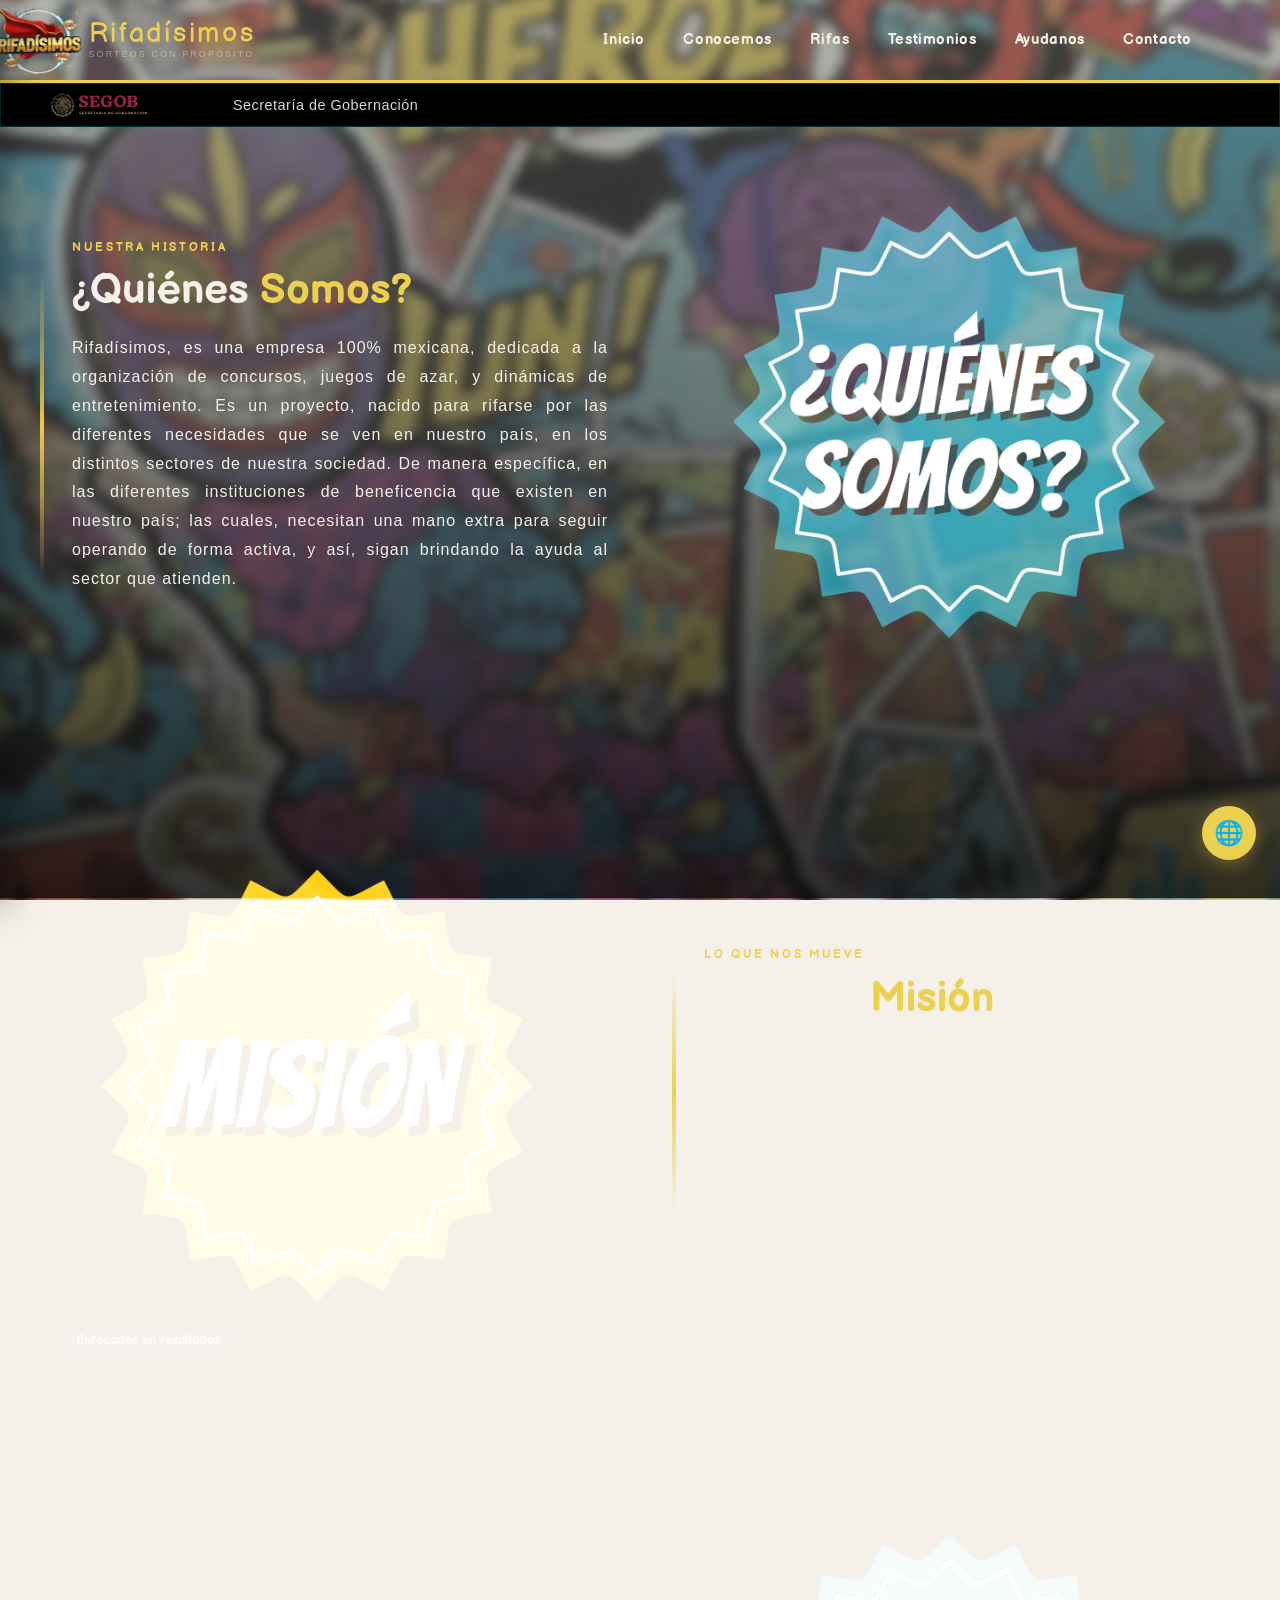
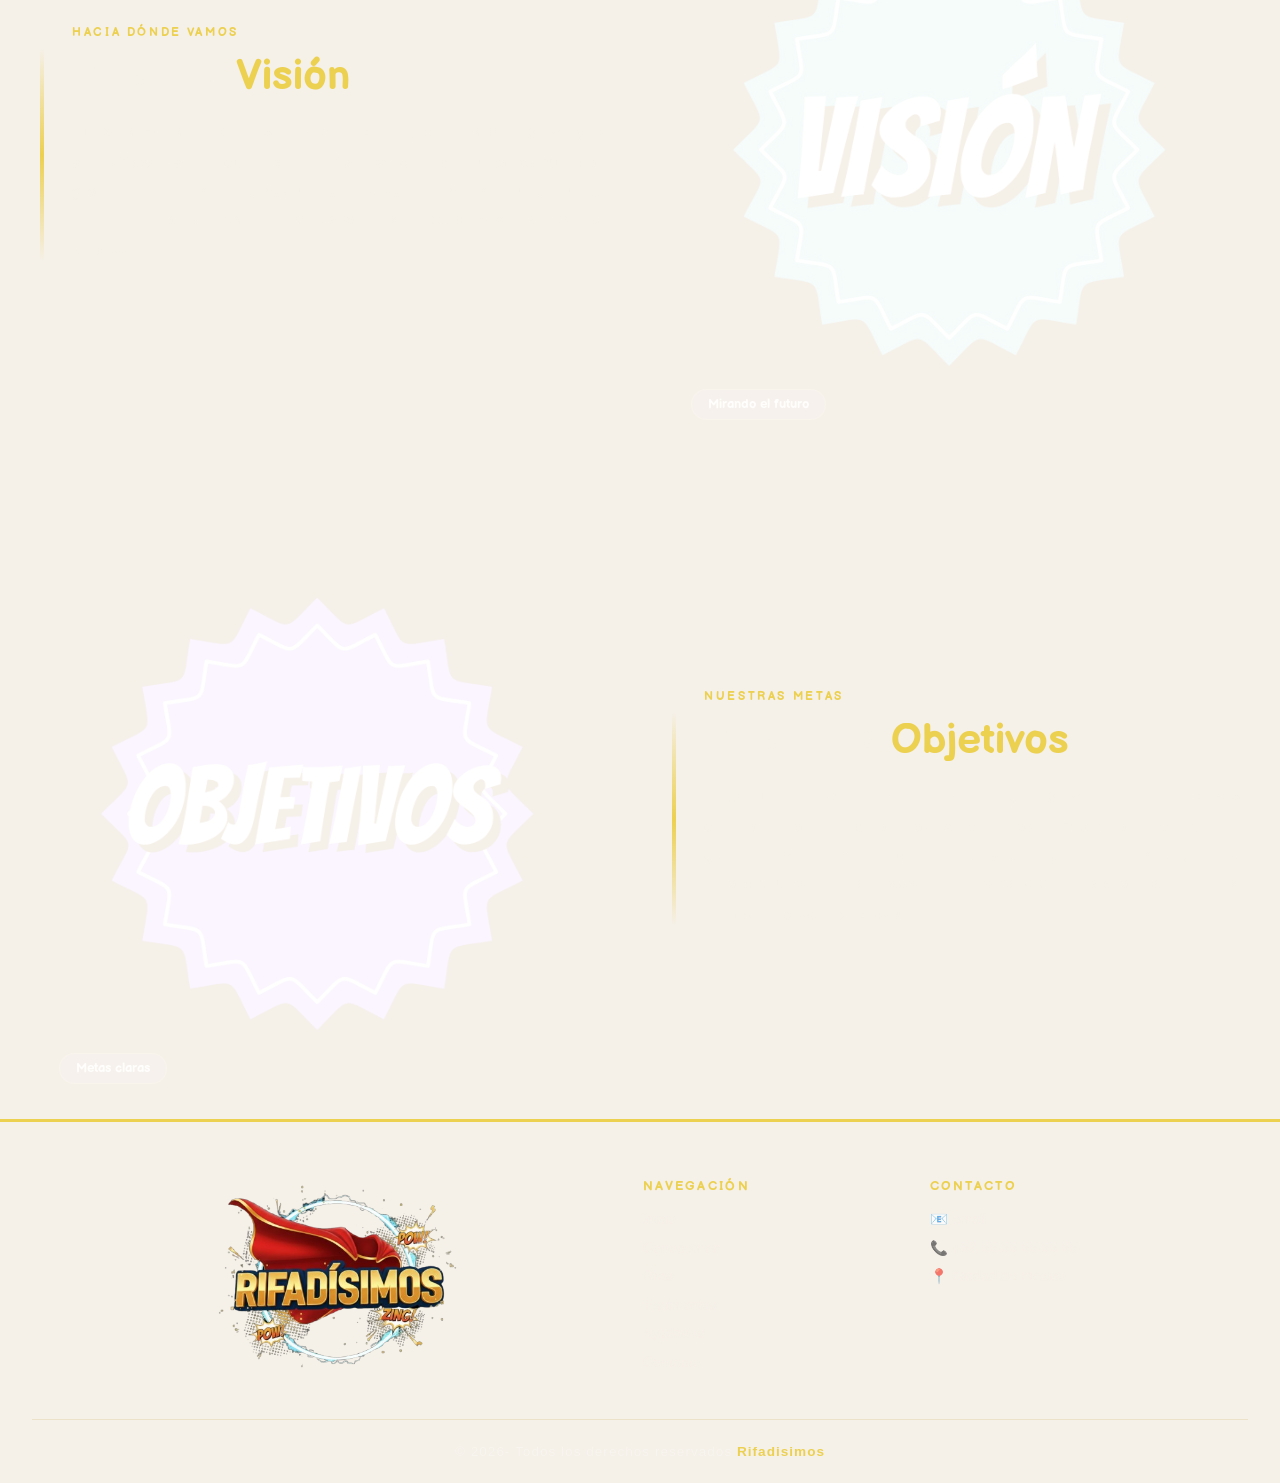
==== conocemos.html @ 5c697282 "Segimiento" ====
<!DOCTYPE html>
<html lang="es">

<head>
  <meta charset="UTF-8" />
  <meta name="viewport" content="width=device-width, initial-scale=1.0" />
  <title>Rifadisimos</title>
  <link rel="icon" type="image/png" href="assets/image/logo.png">
  <link href="https://fonts.googleapis.com/css2?family=Balsamiq+Sans:ital,wght@0,400;0,700;1,400&display=swap"
    rel="stylesheet" />
  <link rel="stylesheet" href="assets/styles.css">

</head>

<body>
  <header>
    <div class="header-inner">
      <button class="hamburger" id="hamburger" aria-label="Menú" aria-expanded="false">
        <span></span><span></span><span></span>
      </button>
      <a href="index.html" class="logo">
        <div class="logo-icon">
          <img src="assets/image/logo.png" alt="">
          <div class="logo-wordmark">Rifadísimos<span>Sorteos con propósito</span></div>
        </div>
      </a>
      <nav class="main-nav" aria-label="Navegación principal">
        <ul>
          <li><a href="index.html">Inicio</a></li>
          <li><a href="conocemos.html">Conocemos</a></li>
          <li><a href="#rifas">Rifas</a></li>
          <li><a href="#testimonios">Testimonios</a></li>
          <li><a href="instituciones.html">Ayudanos</a></li>
          <li><a href="contacto.html">Contacto</a></li>
        </ul>
      </nav>
    </div>
  </header>
  <div class="drawer-overlay" id="drawerOverlay"></div>
  <div class="drawer" id="drawer" role="dialog" aria-label="Menú de navegación">
    <div class="drawer-header">
      <div class="drawer-logo">
        <div class="logo-icon-lateral" style="width: 100px; height: 100px; margin-left: 40px;">
          <img src="assets/image/logo.png" alt="">
        </div>
      </div>
      <button class="drawer-close" id="drawerClose" aria-label="Cerrar menú">✕</button>
    </div>
    <nav>
      <ul>
        <li><a href="index.html" onclick="closeDrawer()"></span> Inicio</a></li>
        <li><a href="conocemos.html" onclick="closeDrawer()"></span> Conocemos</a></li>
        <li><a href="#rifas" onclick="closeDrawer()">Rifas</a></li>
        <li><a href="#testimonios" onclick="closeDrawer()"> Testimonios</a></li>
        <li><a href="instituciones.html" onclick="closeDrawer()">Ayudanos</a></li>
        <li><a href="contacto.html" onclick="closeDrawer()"> Contacto</a></li>
      </ul>
    </nav>
    <div class="drawer-footer">© 2026 Rifadisimos</div>
  </div>
  <div class="info-bar">
    <div class="info-bar-track">
      <div class="info-bar-content" id="infoContent">
        <img src="assets/image/SEGOB.jpg" style="height:28px; mix-blend-mode:screen;">
        <span class="info-item"> Secretaría de Gobernación<strong></strong></span>
        <img src="assets/image/SEGOB.jpg" style="height:28px; mix-blend-mode:screen;">
        <span class="info-item"> Secretaría de Gobernación<strong></strong></span>
        <img src="assets/image/SEGOB.jpg" style="height:28px; mix-blend-mode:screen;">
        <span class="info-item"> Secretaría de Gobernación<strong></strong></span>
      </div>
    </div>
  </div>

  <!-- Seccion Conocemos -->
  <section class="about" id="conocemos">
    <!-- Quienes somos -->
    <div class="about-block">
      <div class="about-text">
        <span class="overline">Nuestra Historia</span>
        <h2>¿Quiénes <em>Somos?</em></h2>
        <p>Rifadísimos, es una empresa 100% mexicana, dedicada a la organización de concursos, juegos de azar, y
          dinámicas de entretenimiento.
          Es un proyecto, nacido para rifarse por las diferentes necesidades que se ven en nuestro país, en los
          distintos sectores de nuestra sociedad. De manera específica, en las diferentes instituciones de beneficencia
          que existen en nuestro país; las cuales, necesitan una mano extra para seguir operando de forma activa, y así,
          sigan brindando la ayuda al sector que atienden.
        </p>
      </div>
      <div class="about-img">
        <img src="assets/image/somos.jpeg" alt="Quiénes somos">
      </div>
    </div>
    <!-- Mision -->
    <div class="about-block reverse">
      <div class="about-text">
        <span class="overline">Lo que nos mueve</span>
        <h2>Nuestra <em>Misión</em></h2>
        <p>Queremos darle una nueva oportunidad a artículos funcionales para que lleguen a tus manos, mientras, juntos,
          nos rifamos por crear un impacto real. Nos dedicamos a organizar sorteos transparentes donde la emoción de
          ganar se une al corazón de rifarse por México, destinando una parte de cada boleto a causas que nos mueven a
          todos.
        </p>
        <ul class="about-list">
        </ul>
      </div>
      <div class="about-img">
        <img src="assets/image/mision.jpeg" alt="Misión">
        <div class="about-img-badge"> Enfocados en resultados</div>
      </div>
    </div>
    <!-- Vision -->
    <div class="about-block">
      <div class="about-text">
        <span class="overline">Hacia dónde vamos</span>
        <h2>Nuestra <em>Visión</em></h2>
        <p> Nuestra meta es ser ese rincón rifado, donde la confianza y la solidaridad se encuentran. Soñamos con ser
          una comunidad grande donde cada rifa sea un festejo de honestidad y una prueba de que, cuando nos unimos para
          jugar, todos nos rifamos por México</p>
        <ul class="about-list">

        </ul>
      </div>
      <div class="about-img">
        <img src="assets/image/vision.jpeg" alt="Visión">
        <div class="about-img-badge">Mirando el futuro</div>
      </div>
    </div>
    <!-- Objetivos -->
    <div class="about-block reverse">
      <div class="about-text">
        <span class="overline">Nuestras metas</span>
        <h2>Nuestros <em>Objetivos</em></h2>
        <p> Crear un espacio rifado lleno de confianza, donde podamos compartir artículos a través de rifas
          emocionantes, con el compromiso de que cada sorteo sea totalmente rifado y claro dejando una huella rifada en
          nuestra comunidad a través de la donación a causas sociales.</p>
        <ul class="about-list">
        </ul>
      </div>
      <div class="about-img">
        <img src="assets/image/objetivos.jpeg" alt="Objetivos">
        <div class="about-img-badge"> Metas claras</div>
      </div>
    </div>
  </section>

  <!--Footer-->
  <footer id="contacto">
    <div class="footer-inner">
      <div class="footer-top">
        <a href="#inicio" class="logo">
          <div class="logo-icon-footer">
            <img src="assets/image/logo.png" alt="" class="logo-footer">
          </div>
        </a>

        <div class="footer-links">
          <h4>Navegación</h4>
          <ul>
            <li><a href="index.html">Inicio</a></li>
            <li><a href="conocemos.html">Conocemos</a></li>
            <li><a href="#rifas">Rifas</a></li>
            <li><a href="#testimonios">Testimonios</a></li>
            <li><a href="instituciones.html">Ayudanos</a></li>
            <li><a href="contacto.html">Contacto</a></li>
          </ul>
        </div>
        <div class="footer-links">
          <h4>Contacto</h4>
          <ul>
            <li><a href="#">📧 email</a></li>
            <li><a href="#">📞 +52 55 55 55 55 55 </a></li>
            <li><a href="#">📍 Ciudad de México</a></li>
          </ul>
        </div>
      </div>
      <div class="footer-bottom">
        <p> &copy; 2026- Todos los derechos reservados <strong>Rifadisimos</strong></p>
      </div>
    </div>
  </footer>

  <!-- Botón redes sociales -->
  <div class="social-fab-group">
    <div class="social-links" id="socialLinks">
      <a href="https://facebook.com/" target="_blank" class="sfab sfab-fb" title="Facebook">
        <img src="https://cdn.simpleicons.org/facebook/fff" width="22">
      </a>
      <a href="https://instagram.com/" target="_blank" class="sfab sfab-ig" title="Instagram">
        <img src="https://cdn.simpleicons.org/instagram/fff" width="22">
      </a>
      <a href="https://tiktok.com/" target="_blank" class="sfab sfab-tt" title="TikTok">
        <img src="https://cdn.simpleicons.org/tiktok/fff" width="22">
      </a>
    </div>
    <button class="sfab-main" id="socialToggle" aria-label="Redes sociales">
      🌐
    </button>
  </div>

  <script>
    const hamburger = document.getElementById('hamburger');
    const drawer = document.getElementById('drawer');
    const overlay = document.getElementById('drawerOverlay');
    const drawerClose = document.getElementById('drawerClose');

    function openDrawer() {
      drawer.classList.add('open');
      overlay.classList.add('open');
      hamburger.classList.add('open');
      hamburger.setAttribute('aria-expanded', true);
      document.body.style.overflow = 'hidden';
    }

    function closeDrawer() {
      drawer.classList.remove('open');
      overlay.classList.remove('open');
      hamburger.classList.remove('open');
      hamburger.setAttribute('aria-expanded', false);
      document.body.style.overflow = '';
    }

    hamburger.addEventListener('click', () => {
      drawer.classList.contains('open') ? closeDrawer() : openDrawer();
    });

    drawerClose.addEventListener('click', closeDrawer);
    overlay.addEventListener('click', closeDrawer);

    document.addEventListener('keydown', e => {
      if (e.key === 'Escape') closeDrawer();
    });


    const socialToggle = document.getElementById('socialToggle');
    const socialLinks = document.getElementById('socialLinks');

    socialToggle.addEventListener('click', () => {
      socialLinks.classList.toggle('open');
      socialToggle.classList.toggle('active');
    });

    document.addEventListener('click', (e) => {
      if (!e.target.closest('.social-fab-group')) {
        socialLinks.classList.remove('open');
        socialToggle.classList.remove('active');
      }
    });
    const database = [
      { id: 1, nombre: "Moto Clásica 750cc", premio: "Honda Shadow", contador: 160, boletos: 840, imagen: "https://images.unsplash.com/photo-1558981285-6f0c94958bb6?w=400&q=80" },
      { id: 2, nombre: "Auto del Año", premio: "Nissan Frontier", contador: 2347, boletos: 1653, imagen: "https://images.unsplash.com/photo-1542362567-b07e54358753?w=400&q=80" },
      { id: 3, nombre: "Rifa Navideña", premio: "Smart TV 75\"", contador: 512, boletos: 488, imagen: "https://images.unsplash.com/photo-1593359677879-a4bb92f829d1?w=400&q=80" },
      { id: 4, nombre: "Premio Especial", premio: "iPhone 16 Pro", contador: 89, boletos: 911, imagen: "https://tse3.mm.bing.net/th/id/OIP.vgTccssEVGDw8dmkQMJ_5QHaEK?rs=1&pid=ImgDetMain&o=7&rm=3" },
    ];

    let currentIndex = 0;

    function fetchFromDB(index) {
      return new Promise(resolve => {
        setTimeout(() => resolve(database[index % database.length]), 300 + Math.random() * 500);
      });
    }

    function animateDigits(newVal) {
      const val = String(newVal).padStart(4, '0').slice(-4);
      const digits = document.querySelectorAll('.digit');
      digits.forEach((d, i) => {
        if (d.textContent !== val[i]) {
          d.classList.add('flip');
          setTimeout(() => { d.textContent = val[i]; d.classList.remove('flip'); }, 150);
        }
      });
    }

    function slideImage(newSrc, newContador) {
      const img = document.getElementById('articleImg');
      const counter = document.querySelector('.counter-wrap');

      const hasImage = img.src && !img.src.endsWith('index.html') && !img.src.endsWith('/');

      if (hasImage) {
        img.classList.remove('slide-in');
        img.classList.add('slide-out');
        counter.classList.remove('slide-in');
        counter.classList.add('slide-out');

        setTimeout(() => {
          img.src = newSrc;
          animateDigits(newContador);

          img.classList.remove('slide-out');
          img.classList.add('slide-in');
          counter.classList.remove('slide-out');
          counter.classList.add('slide-in');
        }, 280);
      } else {
        img.src = newSrc;
        animateDigits(newContador);
        img.classList.add('slide-in');
        counter.classList.add('slide-in');
      }
    }

    async function loadData(index) {
      try {
        const row = await fetchFromDB(index);
        slideImage(row.imagen, row.contador);
      } catch (e) {
        console.error('Error al obtener datos', e);
      }
    }

    loadData(currentIndex);

    document.querySelector('.btn-secondary').addEventListener('click', () => {
      currentIndex = (currentIndex + 1) % database.length;
      loadData(currentIndex);
    });

    setInterval(() => {
      loadData(currentIndex);
    }, 10000);
    const content = document.getElementById('infoContent');
    content.innerHTML += content.innerHTML;
  </script>
</body>

</html>
---- assets/styles.css ----
*,
  *::before,
  *::after {
      box-sizing: border-box;
      margin: 0;
      padding: 0;
  }

  :root {
      --gold: #ecd050;
      --dark: #1a1a2e;
      --dark2: #16213e;
      --accent: #e94560;
      --white: #f5f0e8;
      --text: #2d2d2d;
      --yellow: #FFD700;
      --red: #E8192C;
      --cyan: #00D4E8;
      --green: #25D366;
      --fb-blue: #1877F2;
      --yt-red: #FF0000;
      --tiktok: #010101;
      --img: url('../assets/image/fondo.jpg');

  }

  html {
      scroll-behavior: smooth;
      height: 100%;
      margin: 0;
  }

  body {
      font-family: 'Balsamiq Sans', cursive;
      background: var(--white);
      color: var(--text);
      overflow-x: hidden;
      height: 100%;
      margin: 0;
      display: block;
  }

  ::-webkit-scrollbar {
      width: 6px;
  }

  ::-webkit-scrollbar-track {
      background: var(--dark);
  }

  ::-webkit-scrollbar-thumb {
      background: var(--gold);
      border-radius: 3px;
  }

  section[id],
  div[id] {
      scroll-margin-top: 83px;
  }

  /* Header */
  header {
      position: sticky;
      top: 0;
      z-index: 1000;
      background-blend-mode: multiply;
      border-bottom: 3px solid var(--gold);
  }

  header::before {
      content: '';
      position: absolute;
      inset: 0;
      background-image: var(--img);
      background-size: cover;
      background-attachment: fixed;
      background-position: center top;
      z-index: 0;
  }

  header::after {
      content: '';
      inset: 0;
      background: linear-gradient(to bottom,
              rgba(15, 14, 13, 0.2) 0%,
              rgba(15, 14, 13, 0.1) 50%,
              rgba(15, 14, 13, 0.0) 100%);
      z-index: 1;
  }

  .header-inner {
      position: relative;
      display: flex;
      align-items: center;
      justify-content: space-between;
      max-width: 1200px;
      margin: 0 auto;
      padding: 0 2rem;
      height: 80px;
  }

  /* Nav left */
  nav.main-nav ul {
      list-style: none;
      display: flex;
      gap: 0.4rem;
  }

  nav.main-nav a {
      color: var(--white);
      text-decoration: none;
      font-size: 0.95rem;
      font-weight: 700;
      padding: 0.45rem 1rem;
      border-radius: 4px;
      letter-spacing: 0.04em;
      transition: background 0.25s, color 0.25s;
      position: relative;
  }

  nav.main-nav a::after {
      content: '';
      position: absolute;
      bottom: 0;
      left: 50%;
      right: 50%;
      height: 2px;
      background: var(--gold);
      transition: left 0.25s, right 0.25s;
  }

  nav.main-nav a:hover {
      color: var(--gold);
  }

  nav.main-nav a:hover::after {
      left: 10%;
      right: 10%;
  }

  .logo-icon {
      width: 100px;
      height: 85px;
      border-radius: 50%;
      display: flex;
      align-items: center;
      justify-content: center;
  }

  .logo-icon img {
      width: 100%;
      height: 100%;
      object-fit: contain;

  }

  .logo-icon-lateral img {
      width: 100%;
      height: 100%;
      object-fit: contain;

  }

  .logo-text {
      color: var(--white);
      font-size: 1.25rem;
      font-weight: 700;
      line-height: 1.1;
  }

  .logo-text span {
      display: block;
      font-size: 0.7rem;
      color: var(--gold);
      letter-spacing: 0.15em;
      font-weight: 400;
  }

  .logo-wordmark {
      font-family: 'Balsamiq Sans', cursive;
      font-size: 1.7rem;
      letter-spacing: .1em;
      color: var(--gold);
      line-height: 1;
  }

  .logo-wordmark span {
      display: block;
      font-family: 'DM Sans', sans-serif;
      font-size: .55rem;
      letter-spacing: .25em;
      color: rgba(245, 240, 232, .45);
      font-weight: 500;
      text-transform: uppercase;
      margin-top: 2px;
  }

  .header-inner a {
      text-decoration: none;
  }

  .hamburger {
      display: none;
      flex-direction: column;
      gap: 5px;
      cursor: pointer;
      padding: 6px;
      border: none;
      background: transparent;
  }

  .hamburger span {
      display: block;
      width: 26px;
      height: 2.5px;
      background: var(--white);
      border-radius: 2px;
      transition: transform 0.3s, opacity 0.3s;
  }

  .hamburger.open span:nth-child(1) {
      transform: translateY(7.5px) rotate(45deg);
  }

  .hamburger.open span:nth-child(2) {
      opacity: 0;
  }

  .hamburger.open span:nth-child(3) {
      transform: translateY(-7.5px) rotate(-45deg);
  }

  /* Menu Lateral */
  .drawer-overlay {
      position: fixed;
      inset: 0;
      background: rgba(0, 0, 0, 0.55);
      z-index: 1100;
      opacity: 0;
      pointer-events: none;
      transition: opacity 0.35s ease;
      backdrop-filter: blur(2px);
  }

  .drawer-overlay.open {
      opacity: 1;
      pointer-events: auto;
  }

  .drawer {
      position: fixed;
      top: 0;
      left: 0;
      width: 290px;
      height: 100%;
      background: var(--dark);
      z-index: 1200;
      transform: translateX(-100%);
      transition: transform 0.38s cubic-bezier(0.4, 0, 0.2, 1);
      display: flex;
      flex-direction: column;
      border-right: 3px solid var(--gold);
      box-shadow: 6px 0 40px rgba(0, 0, 0, 0.4);
  }

  .drawer.open {
      transform: translateX(0);
  }

  .drawer-header {
      display: flex;
      align-items: center;
      justify-content: space-between;
      padding: 1.4rem 1.5rem;
      border-bottom: 1px solid rgba(207, 175, 86, 0.2);
      background: rgba(255, 255, 255, 0.03);
  }

  .drawer-logo {
      display: flex;
      align-items: center;
      gap: 0.6rem;
  }

  .drawer-logo .logo-icon {
      width: 36px;
      height: 36px;
      font-size: 1.1rem;
  }

  .drawer-logo .logo-text {
      font-size: 1rem;
  }

  .drawer-close {
      background: transparent;
      border: none;
      color: rgba(245, 240, 232, 0.6);
      font-size: 1.6rem;
      cursor: pointer;
      line-height: 1;
      padding: 0.2rem 0.4rem;
      border-radius: 4px;
      transition: color 0.2s, background 0.2s;
  }

  .drawer-close:hover {
      color: var(--gold);
      background: rgba(201, 168, 76, 0.1);
  }

  .drawer nav {
      flex: 1;
      padding: 1.5rem 0;
      overflow-y: auto;
  }

  .drawer nav ul {
      list-style: none;
  }

  .drawer nav li {
      position: relative;
  }

  .drawer nav a {
      display: flex;
      align-items: center;
      gap: 0.9rem;
      color: rgba(245, 240, 232, 0.8);
      text-decoration: none;
      font-size: 1.05rem;
      font-weight: 700;
      padding: 0.9rem 1.8rem;
      transition: color 0.2s, background 0.2s, padding-left 0.25s;
      border-left: 3px solid transparent;
  }

  .drawer nav a .nav-icon {
      font-size: 1.1rem;
      width: 24px;
      text-align: center;
      flex-shrink: 0;
  }

  .drawer nav a:hover {
      color: var(--gold);
      background: rgba(201, 168, 76, 0.07);
      padding-left: 2.2rem;
      border-left-color: var(--gold);
  }

  .drawer-footer {
      padding: 1.2rem 1.8rem;
      border-top: 1px solid rgba(201, 168, 76, 0.2);
      color: rgba(245, 240, 232, 0.35);
      font-size: 0.75rem;
      text-align: center;
  }


  /* Seccion Conocemos */
  .about {
      background-image: var(--img);
      padding: 1rem 1rem;
      background-size: cover;
      background-attachment: fixed;
      background-position: center top;
  }

  .about-text {
      padding-left: 2rem;
      position: relative;
  }

  .about-text::before {
      content: '';
      position: absolute;
      left: 0;
      top: 10%;
      height: 80%;
      width: 4px;
      background: linear-gradient(to bottom, transparent, var(--gold), transparent);
      border-radius: 2px;
  }

  .about-block {
      max-width: 1200px;
      margin: 0 auto 6rem auto;
      display: grid;
      grid-template-columns: 1fr 1fr;
      gap: 4rem;
      align-items: center;
  }

  .about-block:last-child {
      margin-bottom: 0;
  }

  .about-block.reverse .about-text {
      order: 2;
  }

  .about-block.reverse .about-img {
      order: 1;
  }

  .about-text .overline {
      display: inline-block;
      font-size: 0.75rem;
      font-weight: 700;
      letter-spacing: 0.22em;
      text-transform: uppercase;
      color: var(--gold);
      margin-bottom: 0.8rem;
  }

  .about-text h2 {
      font-size: clamp(1.8rem, 3.5vw, 2.6rem);
      color: var(--white);
      line-height: 1.15;
      margin-bottom: 1.2rem;
  }

  .about-text h2 em {
      font-style: normal;
      color: var(--gold);
  }

  .about-text p {
      font-size: 1rem;
      color: var(--white);
      line-height: 1.8;
      margin-bottom: 1.5rem;
      text-align: justify;
  }

  .about-list {
      list-style: none;
      display: flex;
      flex-direction: column;
      gap: 0.6rem;
  }

  .about-list li {
      font-size: 0.95rem;
      color: var(--dark);
      font-weight: 700;
      padding: 0.5rem 0;
      border-bottom: 1px solid rgba(201, 168, 76, 0.15);
  }

  .about-stat-row {
      display: flex;
      gap: 2rem;
      margin-top: 0.5rem;
  }

  .about-stat span {
      display: block;
      font-size: 2rem;
      font-weight: 700;
      color: var(--gold);
      line-height: 1;
  }

  .about-stat small {
      font-size: 0.8rem;
      color: #888;
      letter-spacing: 0.1em;
      text-transform: uppercase;
  }

  .about-img {
      position: relative;
      background: transparent;
      border-radius: 0;
      overflow: visible;
      object-fit: contain;
      mix-blend-mode: screen;
  }

  .about-img img {
      width: 100%;
      height: auto;
      object-fit: contain;
      display: block;
      transition: transform 0.5s ease;
      mix-blend-mode: multiply;
  }

  .about-img:hover img {
      transform: scale(1.04);
  }

  /* Badge sobre la imagen */
  .about-img-badge {
      position: absolute;
      bottom: 1.2rem;
      left: 1.2rem;
      background: rgba(26, 26, 46, 0.88);
      color: var(--white);
      font-size: 0.82rem;
      font-weight: 700;
      padding: 0.4rem 1rem;
      border-radius: 20px;
      border: 1px solid rgba(201, 168, 76, 0.4);
      backdrop-filter: blur(6px);
      z-index: 2;
  }

  /* Termina Seccion Conocemos */

  /* Seccion Contacnos */
  .contact-hero {
      background: var(--dark) url('https://images.unsplash.com/photo-1557683304-673a23048d34?w=1400&q=80') center/cover no-repeat;
      background-blend-mode: multiply;
      position: relative;
      padding: 5rem 2rem 4rem;
      text-align: center;
      overflow: hidden;
  }

  .contact-hero::before {
      content: '';
      position: absolute;
      inset: 0;
      background: linear-gradient(135deg, rgba(26, 26, 46, 0.92) 0%, rgba(26, 26, 46, 0.7) 100%);
  }

  .contact-hero::after {
      content: '';
      position: absolute;
      bottom: 0;
      left: 0;
      right: 0;
      height: 4px;
      background: linear-gradient(90deg, transparent, var(--gold), transparent);
  }

  .contact-hero-inner {
      position: relative;
      max-width: 700px;
      margin: 0 auto;
  }

  .contact-hero .overline {
      display: inline-block;
      font-size: 0.75rem;
      font-weight: 700;
      letter-spacing: 0.22em;
      text-transform: uppercase;
      color: var(--gold);
      margin-bottom: 1rem;
  }

  .contact-hero h1 {
      font-size: clamp(2rem, 5vw, 3.5rem);
      color: var(--white);
      line-height: 1.1;
      margin-bottom: 1rem;
  }

  .contact-hero h1 em {
      font-style: normal;
      color: var(--gold);
  }

  .contact-hero p {
      color: rgba(245, 240, 232, 0.75);
      font-size: 1.05rem;
      line-height: 1.75;
  }

  .contact-section {
      padding: 5rem 2rem;
      background: var(--white);
  }

  .contact-grid {
      max-width: 1100px;
      margin: 0 auto;
      display: grid;
      grid-template-columns: 1fr 1fr;
      gap: 4rem;
      align-items: start;
  }

  .contact-cards {
      display: flex;
      flex-direction: column;
      gap: 1.5rem;
  }

  .contact-card {
      background: var(--dark);
      border-radius: 14px;
      padding: 1.8rem 2rem;
      display: flex;
      align-items: center;
      gap: 1.4rem;
      border: 1px solid rgba(201, 168, 76, 0.2);
      box-shadow: 0 4px 24px rgba(26, 26, 46, 0.12);
      transition: transform 0.25s, box-shadow 0.25s, border-color 0.25s;
      text-decoration: none;
      position: relative;
      overflow: hidden;
  }

  .contact-card::before {
      content: '';
      position: absolute;
      top: 0;
      left: 0;
      width: 4px;
      height: 100%;
      background: var(--gold);
  }

  .contact-card:hover {
      transform: translateY(-4px);
      box-shadow: 0 12px 40px rgba(26, 26, 46, 0.2);
      border-color: rgba(201, 168, 76, 0.5);
  }

  .contact-card-icon {
      width: 52px;
      height: 52px;
      border-radius: 50%;
      display: flex;
      align-items: center;
      justify-content: center;
      font-size: 1.5rem;
      flex-shrink: 0;
      background: rgba(201, 168, 76, 0.15);
      border: 2px solid rgba(201, 168, 76, 0.3);
  }

  .contact-card-info {
      flex: 1;
  }

  .contact-card-label {
      display: block;
      font-size: 0.7rem;
      font-weight: 700;
      letter-spacing: 0.18em;
      text-transform: uppercase;
      color: var(--gold);
      margin-bottom: 0.3rem;
  }

  .contact-card-value {
      display: block;
      font-size: 1rem;
      font-weight: 700;
      color: var(--white);
  }

  .contact-card-sub {
      display: block;
      font-size: 0.8rem;
      color: rgba(245, 240, 232, 0.5);
      margin-top: 0.15rem;
  }

  .contact-card-arrow {
      color: rgba(201, 168, 76, 0.5);
      font-size: 1.2rem;
      transition: transform 0.2s, color 0.2s;
  }

  .contact-card:hover .contact-card-arrow {
      transform: translateX(4px);
      color: var(--gold);
  }

  .social-section {
      margin-top: 2.5rem;
  }

  .social-title {
      font-size: 0.75rem;
      font-weight: 700;
      letter-spacing: 0.2em;
      text-transform: uppercase;
      color: var(--gold);
      margin-bottom: 1.2rem;
      display: flex;
      align-items: center;
      gap: 0.8rem;
  }

  .social-title::after {
      content: '';
      flex: 1;
      height: 1px;
      background: rgba(201, 168, 76, 0.2);
  }

  .social-grid {
      display: grid;
      grid-template-columns: repeat(2, 1fr);
      gap: 1rem;
  }

  .social-card {
      display: flex;
      align-items: center;
      gap: 1rem;
      padding: 1rem 1.2rem;
      border-radius: 12px;
      text-decoration: none;
      border: 1px solid rgba(255, 255, 255, 0.08);
      transition: transform 0.2s, box-shadow 0.2s;
      position: relative;
      overflow: hidden;
  }

  .social-card::before {
      content: '';
      position: absolute;
      inset: 0;
      opacity: 0.12;
      transition: opacity 0.2s;
  }

  .social-card:hover {
      transform: translateY(-3px);
  }

  .social-card:hover::before {
      opacity: 0.2;
  }

  .social-card.fb {
      background: #1877F2;
  }

  .social-card.ig {
      background: linear-gradient(135deg, #f09433 0%, #e6683c 25%, #dc2743 50%, #cc2366 75%, #bc1888 100%);
  }

  .social-card.tt {
      background: #010101;
      border-color: rgba(255, 255, 255, 0.15);
  }

  .social-card.yt {
      background: #FF0000;
  }

  .social-card.tw {
      background: #000;
      border-color: rgba(255, 255, 255, 0.15);
  }

  .social-card.wa {
      background: #25D366;
  }

  .social-icon {
      width: 38px;
      height: 38px;
      border-radius: 10px;
      background: rgba(255, 255, 255, 0.15);
      display: flex;
      align-items: center;
      justify-content: center;
      font-size: 1.3rem;
      flex-shrink: 0;
  }

  .social-info {
      flex: 1;
  }

  .social-name {
      display: block;
      color: #fff;
      font-size: 0.9rem;
      font-weight: 700;
      line-height: 1.2;
  }

  .social-handle {
      display: block;
      color: rgba(255, 255, 255, 0.7);
      font-size: 0.75rem;
  }

  .info-bar {
      width: 100%;
      height: 44px;
      background: linear-gradient(90deg, #000000 0%, #000000 100%);
      border: 1px solid rgba(0, 229, 255, 0.2);
      display: flex;
      align-items: center;
      overflow: hidden;
      position: relative;
      box-shadow: 0 0 20px rgba(0, 229, 255, 0.08);
  }

  .info-bar-track {
      flex: 1;
      overflow: hidden;
      height: 100%;
      display: flex;
      align-items: center;
      mask-image: linear-gradient(90deg, transparent 0%, black 3%, black 97%, transparent 100%);
      -webkit-mask-image: linear-gradient(90deg, transparent 0%, black 3%, black 97%, transparent 100%);
  }

  .info-bar-track img {
      width: 200px;
      height: 10px;
      object-fit: contain;

  }

  .info-bar-content {
      display: flex;
      align-items: center;
      gap: 0;
      white-space: nowrap;
      animation: marquee 28s linear infinite;
      will-change: transform;
  }

  .info-bar-content:hover {
      animation-play-state: paused;
  }

  @keyframes marquee {
      0% {
          transform: translateX(0);
      }

      100% {
          transform: translateX(-50%);
      }
  }

  .info-item {
      display: inline-flex;
      align-items: center;
      gap: 800px;
      padding: 0 32px;
      font-family: 'Barlow Condensed', sans-serif;
      font-weight: 500;
      font-size: 0.9rem;
      letter-spacing: 0.5px;
      color: rgba(255, 255, 255, 0.85);
  }

  .info-item .icon {
      font-size: 1rem;
      flex-shrink: 0;
  }

  .info-item strong {
      color: #ffca28;
      font-weight: 700;
  }

  .info-sep {
      display: inline-block;
      width: 5px;
      height: 5px;
      background: rgba(0, 229, 255, 0.5);
      border-radius: 50%;
      flex-shrink: 0;
  }

  p {
      color: rgba(255, 255, 255, 0.3);
      font-family: 'Barlow Condensed', sans-serif;
      font-size: 0.85rem;
      letter-spacing: 1px;
      text-align: center;
  }

  /* Banner */
  .banner {
      width: 100%;
      height: 500px;
      overflow: hidden;
      display: grid;
      grid-template-columns: 1fr 1.1fr 1fr;
      position: relative;
      box-shadow: 0 8px 60px rgba(0, 0, 0, 0.7);
      border: 1px solid rgba(255, 255, 255, 0.08);
      background-image: var(--img);
      background-size: cover;
      background-attachment: fixed;
      background-position: center top;
  }

  /*  SECTION 1 */
  .sec-text {
      background: transparent;
      position: relative;
      display: flex;
      align-items: center;
      justify-content: center;
      padding: 12px;
      overflow: hidden;
  }

  .sec-text::before {
      display: none;
  }

  .sec-text::after {
      display: none;
  }

  .sec-text .content {
      width: 100%;
      height: 100%;
      display: flex;
      align-items: center;
      justify-content: center;
  }

  .letras-img {
      max-width: 100%;
      max-height: 450px;
      object-fit: contain;
      mix-blend-mode: screen;
      border-radius: 50px;
  }

  /*  SECTION 2 */
  .sec-item {
      display: flex;
      flex-direction: column;
      align-items: center;
      justify-content: center;
      position: relative;
      gap: 0;
      padding: 16px;
  }

  .item-image-wrap {
      width: 100%;
      height: 300px;
      display: flex;
      align-items: center;
      justify-content: center;
      position: relative;

  }

  .item-image-wrap::after {
      content: '';
      position: absolute;
      bottom: 0;
      left: 10%;
      width: 80%;
      height: 24px;
      background: radial-gradient(ellipse, rgba(0, 0, 0, 0.3) 0%, transparent 70%);
      filter: blur(8px);
  }

  .item-image {
      max-height: 200px;
      max-width: 100%;
      height: 80px;
      object-fit: contain;
      border-radius: 5%;
      filter: drop-shadow(0 6px 20px rgba(251, 255, 11, 0.4));
      transition: transform 0.3s;
  }

  .item-image:hover {
      transform: scale(1.04);
  }



  .counter-wrap {
      display: flex;
      flex-direction: column;
      align-items: center;
      margin-top: 8px;
  }

  .counter-digits {
      display: flex;
      gap: 4px;
  }



  .digit {
      background: (var(--accent));
      border: 1px solid rgba(238, 255, 0, 0.3);
      border-radius: 6px;
      width: 40px;
      height: 50px;
      display: flex;
      align-items: center;
      justify-content: center;
      font-family: 'Bebas Neue', sans-serif;
      font-size: 2rem;
      color: #ffffff;
      position: relative;
      overflow: hidden;
      box-shadow: inset 0 2px 8px rgba(0, 0, 0, 0.5), 0 0 10px rgba(0, 229, 255, 0.1);
  }

  .digit::after {
      content: '';
      position: absolute;
      top: 50%;
      left: 0;
      right: 0;
      height: 1px;
      background: rgb(0, 0, 0);
  }

  .counter-label {
      font-family: 'Barlow Condensed', sans-serif;
      font-size: 0.65rem;
      letter-spacing: 3px;
      color: rgba(255, 255, 255, 0.4);
      text-transform: uppercase;
      margin-top: 4px;
  }

  /* ===== SECTION 3 */
  .sec-cta {
      display: flex;
      flex-direction: column;
      align-items: center;
      justify-content: center;
      padding: 24px 20px;
      gap: 12px;
      position: relative;
      overflow: hidden;
  }

  .sec-cta::before {
      content: '';
      position: absolute;
      inset: 0;
      background: radial-gradient(ellipse at 80% 80%, rgba(255, 193, 7, 0.12) 0%, transparent 60%);
  }

  .brand {
      position: relative;
      z-index: 2;
      text-align: center;
  }

  .brand-title {
      font-family: 'Bebas Neue', sans-serif;
      font-size: 2.6rem;
      letter-spacing: 3px;
      color: #ffca28;
      text-shadow: 0 0 20px rgba(255, 202, 40, 0.5);
  }

  .brand-sub {
      font-size: 0.68rem;
      color: rgba(255, 255, 255, 0.4);
      letter-spacing: 2px;
      text-transform: uppercase;
  }

  .btn-group {
      display: flex;
      flex-direction: column;
      gap: 8px;
      width: 100%;
      z-index: 2;
  }

  .btn {
      width: 100%;
      padding: 9px 16px;
      border-radius: 8px;
      font-family: 'Barlow Condensed', sans-serif;
      font-weight: 700;
      font-size: 0.82rem;
      letter-spacing: 1.5px;
      text-transform: uppercase;
      cursor: pointer;
      border: none;
      transition: all 0.2s;
      display: flex;
      align-items: center;
      justify-content: center;
      gap: 6px;
  }

  .btn-primary {
      background: linear-gradient(90deg, #ffca28, #ff6f00);
      color: #000;
      box-shadow: 0 4px 20px rgba(255, 152, 0, 0.4);
  }

  .btn-primary:hover {
      transform: translateY(-1px);
      box-shadow: 0 6px 24px rgba(255, 152, 0, 0.6);
  }

  .btn-secondary {
      background: transparent;
      color: rgba(255, 255, 255, 0.6);
      border: 1px solid rgba(255, 255, 255, 0.2);
  }

  .btn-secondary:hover {
      border-color: rgba(255, 255, 255, 0.5);
      color: #fff;
  }

  .desc-text {
      font-size: 0.65rem;
      color: rgba(255, 255, 255, 0.35);
      text-align: center;
      line-height: 1.4;
      z-index: 2;
      position: relative;
  }


  @keyframes slideInLeft {
      0% {
          transform: translateX(120%);
          opacity: 0;
      }

      60% {
          transform: translateX(-8px);
          opacity: 1;
      }

      100% {
          transform: translateX(0);
          opacity: 1;
      }
  }

  @keyframes slideOutLeft {
      0% {
          transform: translateX(0);
          opacity: 1;
      }

      100% {
          transform: translateX(-120%);
          opacity: 0;
      }
  }

  .item-image.slide-in {
      animation: slideInLeft 0.5s cubic-bezier(0.22, 1, 0.36, 1) forwards;
  }

  .item-image.slide-out {
      animation: slideOutLeft 0.3s ease-in forwards;
  }

  .counter-wrap.slide-in {
      animation: slideInLeft 0.5s 0.08s cubic-bezier(0.22, 1, 0.36, 1) forwards;
  }

  .counter-wrap.slide-out {
      animation: slideOutLeft 0.25s ease-in forwards;
  }

  @keyframes flipIn {
      0% {
          transform: rotateX(90deg);
          opacity: 0;
      }

      100% {
          transform: rotateX(0deg);
          opacity: 1;
      }
  }

  .digit.flip {
      animation: flipIn 0.3s ease forwards;
  }

  .instituciones {
      position: relative;
      overflow: hidden;
      background-image: var(--img);
      padding: 1rem 1rem;
      background-size: cover;
      background-attachment: fixed;
      background-position: center top;
      color: var(--white);

  }

  .instituciones-main {
      background-image: var(--img);
      padding: 1rem 1rem;
      background-size: cover;
      background-attachment: fixed;
      background-position: center top;
      height: 500px;
  }

  .wm-bg {
      position: absolute;
      inset: 0;
      pointer-events: none;
      z-index: 0;
  }

  .wm-bg img {
      position: absolute;
      object-fit: cover;
      border-radius: 50%;
      filter: grayscale(100%);
      opacity: 0.18;
  }

  .wm-bg img.w1 {
      width: 420px;
      height: 420px;
      top: -120px;
      left: -120px;
      transform: rotate(-10deg);
  }

  .wm-bg img.w2 {
      width: 320px;
      height: 320px;
      bottom: -60px;
      right: -50px;
      transform: rotate(8deg);
  }

  .wm-bg img.w3 {
      width: 280px;
      height: 280px;
      top: 50%;
      left: 50%;
      transform: translate(-50%, -50%) rotate(4deg);
  }

  .section {
      width: 100%;
      padding: 25px;
      text-align: center;
      position: relative;
      z-index: 1;
  }

  .section::before {
      content: '';
      display: block;
      width: 60px;
      height: 3px;
      background: #1ab3d4;
      margin: 0 auto 32px;
      border-radius: 2px;
  }

  .title-wrapper {
      position: relative;
      display: inline-block;
      margin-bottom: 36px;
  }

  .title {
      font-family: 'Pirata One', cursive;
      font-size: clamp(2.2rem, 6vw, 3.8rem);
      color: #14a8c8;
      text-shadow: 3px 3px 0 #0d7a96, -1px -1px 0 rgba(0, 0, 0, 0.15);
      letter-spacing: 0.03em;
      line-height: 1.15;
      display: block;
      transform: rotate(-1.5deg);
  }

  .subtitle {
      font-family: 'Pinata Marks Rough', cursive;
      font-size: clamp(1.3rem, 3.5vw, 2.2rem);
      color: #1ab3d4;
      letter-spacing: 0.04em;
      display: block;
      margin-top: 4px;
      opacity: 0.85;
  }

  .title-wrapper::after {
      content: '';
      display: block;
      height: 4px;
      background: linear-gradient(90deg, transparent 0%, #1ab3d4 20%, #0d7a96 60%, transparent 100%);
      border-radius: 2px;
      margin-top: 10px;
      opacity: 0.6;
      transform: rotate(-0.5deg);
  }

  .divider span {
      flex: 1;
      height: 1px;
      background: linear-gradient(90deg, transparent, #1ab3d4, transparent);
  }

  .divider .diamond {
      width: 8px;
      height: 8px;
      background: #1ab3d4;
      transform: rotate(45deg);
      flex-shrink: 0;
  }

  .description {
      font-size: clamp(0.95rem, 2.2vw, 1.1rem);
      color: #f7f7f7;
      line-height: 1.85;
      max-width: 900px;
      margin: 0 auto;
  }

  .description strong {
      color: #0d7a96;
      font-weight: 600;
  }

  .description p {
      font-family: 'Balsamiq Sans', cursive;

      margin-top: 0px;
      color: var(--white);
      font-size: 25px;
  }

  .btn-conocer {
      display: inline-flex;
      align-items: center;
      gap: 10px;
      margin-top: 48px;
      padding: 14px 38px;
      font-family: 'Pirata One', cursive;
      font-size: 1.15rem;
      letter-spacing: 0.06em;
      color: #f5f5f5;
      background: linear-gradient(135deg, #1ab3d4 0%, #0d7a96 100%);
      border: none;
      border-radius: 50px;
      cursor: pointer;
      box-shadow: 0 6px 20px rgba(13, 122, 150, 0.35), 0 2px 0 #085f76;
      transition: transform 0.18s, box-shadow 0.18s;
  }

  .btn-conocer:hover {
      transform: translateY(-3px);
      box-shadow: 0 10px 28px rgba(13, 122, 150, 0.45), 0 2px 0 #085f76;
  }

  .btn-conocer:active {
      transform: translateY(1px);
  }

  .btn-conocer .arrow {
      transition: transform 0.2s;
  }

  .btn-conocer:hover .arrow {
      transform: translateX(5px);
  }

  /* footer */
  footer {
      content: '';
      inset: 0;
      background-image: var(--img);
      background-size: cover;
      background-attachment: fixed;
      background-position: center top;
      background-blend-mode: multiply;
      border-top: 3px solid var(--gold);
      position: relative;
      padding: 3.5rem 2rem 1.5rem;
  }

  footer::before {
      content: '';
      position: absolute;
      inset: 0;
  }

  .footer-inner {
      position: relative;
      max-width: 1300px;
      margin: 0 auto;
  }

  .footer-top {
      display: flex;
      justify-content: space-evenly;
      align-items: flex-start;
      flex-wrap: wrap;
      gap: 0.5rem;
      padding-bottom: 2.5rem;
      border-bottom: 1px solid rgba(201, 168, 76, 0.2);
      margin-bottom: 1.5rem;
  }

  .footer-brand .logo-text {
      color: var(--white);
      font-size: 100.4rem;
  }

  .footer-brand .logo-text span {
      color: var(--gold);
  }

  .footer-brand p {
      color: rgba(245, 240, 232, 0.6);
      font-size: 0.9rem;
      margin-top: 0.8rem;
      max-width: 280px;
      line-height: 1.6;
  }

  .footer-links h4 {
      color: var(--gold);
      font-size: 0.8rem;
      letter-spacing: 0.18em;
      text-transform: uppercase;
      margin-bottom: 1rem;
  }

  .footer-links ul {
      list-style: none;
  }

  .footer-links li+li {
      margin-top: 0.6rem;
  }

  .footer-links a {
      color: rgba(245, 240, 232, 0.7);
      text-decoration: none;
      font-size: 0.9rem;
      transition: color 0.2s;
  }

  .footer-links a:hover {
      color: var(--gold);
  }

  .footer-bottom {
      text-align: center;
      color: rgba(245, 240, 232, 0.5);
      font-size: 0.85rem;
  }

  .footer-bottom strong {
      color: var(--gold);
  }

  .logo-icon-footer .logo-footer {
      width: 250px;
      margin-left: 10px;
      height: auto;
  }

  /* ── GRUPO REDES SOCIALES ── */
  .social-fab-group {
      position: fixed;
      bottom: 2.5rem;
      right: 1.5rem;
      display: flex;
      flex-direction: column;
      align-items: center;
      gap: 0.7rem;
      z-index: 900;
  }

  .sfab-main {
      width: 54px;
      height: 54px;
      border-radius: 50%;
      border: none;
      background: var(--gold);
      color: var(--dark);
      font-size: 1.5rem;
      cursor: pointer;
      box-shadow: 0 4px 18px rgba(201, 168, 76, 0.45);
      transition: transform 0.3s, box-shadow 0.3s;
      position: relative;
      z-index: 2;
  }

  .sfab-main:hover {
      transform: scale(1.1);
      box-shadow: 0 8px 28px rgba(201, 168, 76, 0.55);
  }

  .sfab-main.active {
      transform: rotate(45deg) scale(1.1);
  }

  /* Links ocultos por defecto */
  .social-links {
      display: flex;
      flex-direction: column;
      align-items: center;
      gap: 0.65rem;
      overflow: hidden;
      max-height: 0;
      opacity: 0;
      transition: max-height 0.4s ease, opacity 0.3s ease;
  }

  .social-links.open {
      max-height: 300px;
      opacity: 1;
  }

  .sfab {
      width: 46px;
      height: 46px;
      border-radius: 50%;
      display: flex;
      align-items: center;
      justify-content: center;
      text-decoration: none;
      box-shadow: 0 3px 12px rgba(0, 0, 0, 0.25);
      transition: transform 0.2s, box-shadow 0.2s;
      transform: scale(0.6);
      opacity: 0;
      transition: transform 0.3s ease, opacity 0.3s ease, box-shadow 0.2s;
  }

  .social-links.open .sfab {
      transform: scale(1);
      opacity: 1;
  }

  .social-links.open .sfab:nth-child(1) {
      transition-delay: 0.05s;
  }

  .social-links.open .sfab:nth-child(2) {
      transition-delay: 0.10s;
  }

  .social-links.open .sfab:nth-child(3) {
      transition-delay: 0.15s;
  }

  .social-links.open .sfab:nth-child(4) {
      transition-delay: 0.20s;
  }

  .sfab:hover {
      transform: scale(1.15);
      box-shadow: 0 6px 20px rgba(0, 0, 0, 0.3);
  }

  .sfab-fb {
      background: #1877F2;
  }

  .sfab-ig {
      background: linear-gradient(45deg, #f09433, #e6683c, #dc2743, #cc2366, #bc1888);
  }

  .sfab-tt {
      background: #010101;
  }

  .sfab-tw {
      background: #000;
  }

  @media (max-width: 820px) {
      nav.main-nav {
          display: none;
      }

      .hamburger {
          display: flex;
      }

      .header-inner {
          flex-direction: row;
          justify-content: space-between;
      }

      .logo {
          order: 2;
      }

      .hamburger {
          order: 1;
      }

      /*Seccion Conocemos*/
      .about-block {
          grid-template-columns: 1fr;
          gap: 2rem;
      }

      .about-block.reverse .about-text {
          order: 1;
      }

      .about-block.reverse .about-img {
          order: 2;
      }

      .about-img img {
          height: 260px;
      }

      .about-stat-row {
          gap: 1.2rem;
      }

      .logo-icon-footer .logo-footer {
          display: none;

      }

      .contact-grid {
          grid-template-columns: 1fr;
          gap: 2rem;
      }

      .social-section {
          margin-top: 0;
      }

      /*Banner*/

      .banner {
          height: 700px;
          grid-template-columns: 1fr;
          grid-template-rows: auto auto auto;
      }

      .sec-text {
          min-height: 180px;
          padding: 16px;
      }

      .letras-placeholder {
          height: 140px;
      }

      .letras-img {
          max-height: 160px;
      }

      .sec-item {
          border-left: none;
          border-right: none;
          border-top: 1px solid rgba(255, 255, 255, 0.06);
          border-bottom: 1px solid rgba(255, 255, 255, 0.06);
          padding: 20px 16px;
          flex-direction: row;
          justify-content: center;
          gap: 24px;
      }

      .item-image-wrap {
          height: 100px;
          width: 140px;
          flex-shrink: 0;
      }

      .item-image {
          max-height: 90px;
      }

      .counter-wrap {
          margin-top: 0;
      }

      .sec-cta {
          padding: 20px 16px;
          gap: 10px;
      }

      .brand-title {
          font-size: 1.3rem;
      }

      .brand-title img {
          height: 120px;
          margin: 10px;
      }

      .btn {
          font-size: 0.78rem;
          padding: 8px 12px;
      }

      .desc-text {
          display: none;
      }

      .wm-bg img {
          position: absolute;
          object-fit: cover;
          border-radius: 50%;
          filter: grayscale(100%);
          opacity: 0.08;
      }

      .wm-bg img.w1 {
          width: 270px;
          height: 270px;
          top: -90px;
          left: -90px;
          transform: rotate(-10deg);
      }

      .wm-bg img.w2 {
          width: 250px;
          height: 250px;
          bottom: -50px;
          right: -50px;
          transform: rotate(8deg);
      }

      .wm-bg img.w3 {
          width: 230px;
          height: 230px;
          top: 50%;
          left: 50%;
          transform: translate(-50%, -50%) rotate(4deg);
      }

      .section {
          width: 100%;
          padding: 30px;
          text-align: center;
          position: relative;
          z-index: 1;
      }


  }

  @media (max-width: 560px) {

      .logo-icon img {
          display: none;
      }

      .logo-wordmark {
          font-family: 'Balsamiq Sans', cursive;
          color: var(--gold);
          margin-right: 50px;

      }

      .logo-wordmark span {
          display: block;
          font-family: 'DM Sans', sans-serif;
      }

      .header-inner a {
          text-decoration: none;
      }

      .footer-top {
          flex-direction: column;
      }

      .contact-section {
          padding: 3rem 1.2rem;
      }

      .contact-card {
          padding: 1.2rem 1rem;
          gap: 0.9rem;
      }

      .contact-card-icon {
          width: 42px;
          height: 42px;
      }

      .contact-card-value {
          font-size: 0.88rem;
      }

      .contact-card-sub {
          font-size: 0.72rem;
      }

      .social-grid {
          grid-template-columns: repeat(2, 1fr);
          gap: 0.75rem;
      }

      .social-card {
          padding: 0.85rem;
          gap: 0.6rem;
          flex-direction: column;
          align-items: center;
          text-align: center;
      }

      .social-icon {
          width: 42px;
          height: 42px;
      }

      .social-handle {
          display: none;
      }

      /*Banner*/
      .sec-text {
          min-height: 10px;
          padding: 20px;
      }

      .letras-placeholder {
          height: 120px;
          font-size: 0.68rem;
      }

      .letras-img {
          max-height: 200px;
      }

      .sec-item {
          flex-direction: column;
          gap: 10px;
          padding: 16px 12px;
      }

      .item-image-wrap {
          height: 100px;
          width: 100%;
      }

      .item-image {
          max-height: 250px;
      }

      .digit {
          width: 28px;
          height: 36px;
          font-size: 1.5rem;
      }

      .counter-label {
          font-size: 0.55rem;
      }

      .sec-cta {
          padding: 16px 12px;
      }

      .brand-title {
          font-size: 1.1rem;
      }

      .brand-sub {
          font-size: 0.58rem;
      }

      .btn {
          font-size: 0.72rem;
          padding: 10px 10px;
      }


      .wm-bg img {
          position: absolute;
          object-fit: cover;
          border-radius: 50%;
          filter: grayscale(100%);
          opacity: 0.08;
      }

      .wm-bg img.w1 {
          width: 270px;
          height: 270px;
          top: -120px;
          left: -120px;
          transform: rotate(-10deg);
      }

      .wm-bg img.w2 {
          width: 250px;
          height: 250px;
          bottom: -80px;
          right: -80px;
          transform: rotate(8deg);
      }

      .wm-bg img.w3 {
          width: 230px;
          height: 230px;
          top: 50%;
          left: 50%;
          transform: translate(-50%, -50%) rotate(4deg);
      }

      .description p {
          font-family: 'Balsamiq Sans', cursive;
          margin-top: 0px;
          color: #000;
          font-size: 24px;
          text-align: justify;

      }

      .title {
          font-family: 'Pirata One', cursive;
          font-size: clamp(4.2rem, 6vw, 4.8rem);
          color: #14a8c8;
          text-shadow: 3px 3px 0 #0d7a96, -1px -1px 0 rgba(0, 0, 0, 0.15);
          letter-spacing: 0.03em;
          line-height: 1.15;
          display: block;
          transform: rotate(-1.5deg);
      }

      .subtitle {
          font-family: 'Pinata Marks Rough', cursive;
          font-size: clamp(1.3rem, 3.5vw, 2.2rem);
          color: #1ab3d4;
          letter-spacing: 0.04em;
          display: block;
          margin-top: 4px;
          opacity: 0.85;
      }

      .title-wrapper::after {
          content: '';
          display: block;
          height: 4px;
          background: linear-gradient(90deg, transparent 0%, #1ab3d4 20%, #0d7a96 60%, transparent 100%);
          border-radius: 2px;
          margin-top: 10px;
          opacity: 0.6;
          transform: rotate(-0.5deg);
      }
  }

  @media (max-width: 360px) {

      .social-grid {
          grid-template-columns: 1fr;
      }

      .social-card {
          flex-direction: row;
          text-align: left;
      }

      .social-handle {
          display: block;
      }
  }

  /* PAGE */
  .page {
      background-image: var(--img);
      padding: 1rem 1rem;
      background-size: cover;
      background-attachment: fixed;
      background-position: center top;
      position: relative;
      z-index: 1;
      display: flex;
      align-items: center;
      justify-content: center;
      padding: 4px;
  }

  /* MAIN CARD */
  .card {
      width: 100%;
      overflow: hidden;
      display: grid;
      grid-template-columns: 1fr 1fr;
      animation: cardIn 0.7s cubic-bezier(0.34, 1.56, 0.64, 1) both;
      min-height: 480px;
  }

  @keyframes cardIn {
      from {
          opacity: 0;
          transform: scale(0.9) translateY(28px);
      }

      to {
          opacity: 1;
          transform: scale(1) translateY(0);
      }
  }

  /* ══ PANEL IZQUIERDO — vacío para uso interno ══ */
  .left-panel {
      position: relative;
      overflow: hidden;
      min-height: 100%;
      /* Aquí puedes colocar tu imagen, video, o cualquier contenido */
  }

  /* ══ PANEL DERECHO — redes sociales ══ */
  .right-panel {
      display: flex;
      flex-direction: column;
      padding: 36px 36px 30px;
  }

  .right-header {
      margin-bottom: 24px;
      animation: fadeRight 0.5s 0.25s both;
  }

  .right-sub {
      font-family: 'Russo One', sans-serif;
      font-size: 10px;
      letter-spacing: 4px;
      color: var(--cyan);
      text-transform: uppercase;
      text-shadow: 0 0 14px var(--cyan);
      margin-bottom: 4px;
  }

  .right-title {
      font-family: 'Bangers', cursive;
      font-size: clamp(28px, 4vw, 44px);
      letter-spacing: 2px;
      line-height: 1;
      background: linear-gradient(to bottom, var(--yellow) 0%, #FF8C00 50%, var(--red) 100%);
      -webkit-background-clip: text;
      -webkit-text-fill-color: transparent;
      background-clip: text;
      filter: drop-shadow(0 3px 0 rgba(0, 0, 0, 0.5));
  }

  @keyframes fadeRight {
      from {
          opacity: 0;
          transform: translateX(20px);
      }

      to {
          opacity: 1;
          transform: translateX(0);
      }
  }

  .mini-divider {
      height: 2px;
      background: linear-gradient(90deg, rgba(255, 215, 0, 0.4), transparent);
      border-radius: 4px;
      margin-bottom: 20px;
      animation: fadeRight 0.5s 0.35s both;
  }

  /* Social rows */
  .socials-list {
      display: flex;
      flex-direction: column;
      gap: 0;
      flex: 1;
  }

  .social-row {
      display: flex;
      align-items: center;
      gap: 16px;
      padding: 25px 20px 13px 25px;
      border-radius: 12px;
      text-decoration: none;
      position: relative;
      overflow: hidden;
      transition: background 0.2s, transform 0.18s cubic-bezier(0.34, 1.56, 0.64, 1);
      animation: rowIn 0.45s both;
  }

  .social-row:not(:last-child) {
      border-bottom: 1px solid rgba(255, 255, 255, 0.055);
  }

  .social-row::before {
      content: '';
      position: absolute;
      left: 0;
      top: 10px;
      bottom: 10px;
      width: 0;
      border-radius: 4px;
      background: var(--glow);
      transition: width 0.2s;
  }

  .social-row:hover::before {
      width: 4px;
  }

  .social-row:hover {
      background: rgba(255, 255, 255, 0.04);
      transform: translateX(6px);
  }

  .social-row:nth-child(1) {
      animation-delay: 0.5s;
      --glow: var(--fb-blue);
  }

  .social-row:nth-child(2) {
      animation-delay: 0.6s;
      --glow: var(--yt-red);
  }

  .social-row:nth-child(3) {
      animation-delay: 0.7s;
      --glow: var(--green);
  }

  .social-row:nth-child(4) {
      animation-delay: 0.8s;
      --glow:var(--dark);
  }

  @keyframes rowIn {
      from {
          opacity: 0;
          transform: translateX(22px);
      }

      to {
          opacity: 1;
          transform: translateX(0);
      }
  }

  .logo-bubble {
      width: 52px;
      height: 52px;
      border-radius: 15px;
      display: flex;
      align-items: center;
      justify-content: center;
      flex-shrink: 0;
      transition: transform 0.2s cubic-bezier(0.34, 1.56, 0.64, 1), box-shadow 0.2s;
  }

  .logo-bubble svg {
      width: 28px;
      height: 28px;
  }

  .social-row:hover .logo-bubble {
      transform: scale(1.1);
  }

  .lb-fb {
      background: var(--fb-blue);
      box-shadow: 0 0 18px rgba(24, 119, 242, 0.5);
  }

  .lb-yt {
      background: var(--yt-red);
      box-shadow: 0 0 18px rgba(255, 0, 0, 0.5);
  }

  .lb-wa {
      background: var(--green);
      box-shadow: 0 0 18px rgba(37, 211, 102, 0.5);
  }

  .lb-tt {
      background: #111;
      border: 1.5px solid #2a2a2a;
      box-shadow: 0 0 18px rgba(105, 201, 208, 0.3);
  }

  .social-row:hover .lb-fb {
      box-shadow: 0 0 28px rgba(24, 119, 242, 0.75);
  }

  .social-row:hover .lb-yt {
      box-shadow: 0 0 28px rgba(255, 0, 0, 0.75);
  }

  .social-row:hover .lb-wa {
      box-shadow: 0 0 28px rgba(37, 211, 102, 0.75);
  }

  .social-row:hover .lb-tt {
      box-shadow: 0 0 28px rgba(105, 201, 208, 0.5);
  }

  .social-info {
      flex: 1;
  }

  .platform-label {
      font-family: 'Russo One', sans-serif;
      font-size: 9px;
      letter-spacing: 3px;
      text-transform: uppercase;
      color: rgba(255, 255, 255, 0.35);
      margin-bottom: 1px;
  }

  .handle-text {
      font-family: 'Bangers', cursive;
      font-size: clamp(22px, 3vw, 32px);
      letter-spacing: 1.5px;
      color: #fff;
      line-height: 1;
      text-shadow: 0 2px 8px rgba(0, 0, 0, 0.5);
  }

  .row-arrow {
      color: rgba(255, 255, 255, 0.12);
      font-size: 18px;
      transition: color 0.2s, transform 0.2s;
  }

  .social-row:hover .row-arrow {
      color: rgba(255, 255, 255, 0.5);
      transform: translateX(4px);
  }

  .footer-badge {
      margin-top: 20px;
      text-align: center;
      animation: fadeRight 0.5s 1s both;
  }

  .badge-inner {
      display: inline-flex;
      align-items: center;
      gap: 8px;
      background: linear-gradient(135deg, rgba(0, 212, 232, 0.09), rgba(255, 215, 0, 0.06));
      border: 1.5px solid rgba(0, 212, 232, 0.25);
      border-radius: 999px;
      padding: 7px 20px;
      color: var(--gold);
      font-family: 'Russo One', sans-serif;
      font-size: 10px;
      letter-spacing: 2px;
      text-transform: uppercase;
  }

  .pulse-dot {
      width: 6px;
      height: 6px;
      background: var(--gold);
      border-radius: 50%;
      box-shadow: 0 0 7px var(--gold);
      animation: pulse 1.4s infinite;
  }

  @keyframes pulse {

      0%,
      100% {
          transform: scale(1);
          opacity: 1;
      }

      50% {
          transform: scale(1.8);
          opacity: 0.4;
      }
  }

  /* RESPONSIVE */
  @media (max-width: 700px) {
      .card {
          grid-template-columns: 1fr;
          min-height: auto;
      }

      .left-panel {
          min-height: 260px;
          border-right: none;
          border-bottom: 2px solid rgba(255, 215, 0, 0.18);
      }

      .right-panel {
          padding: 26px 20px 22px;
      }
  }
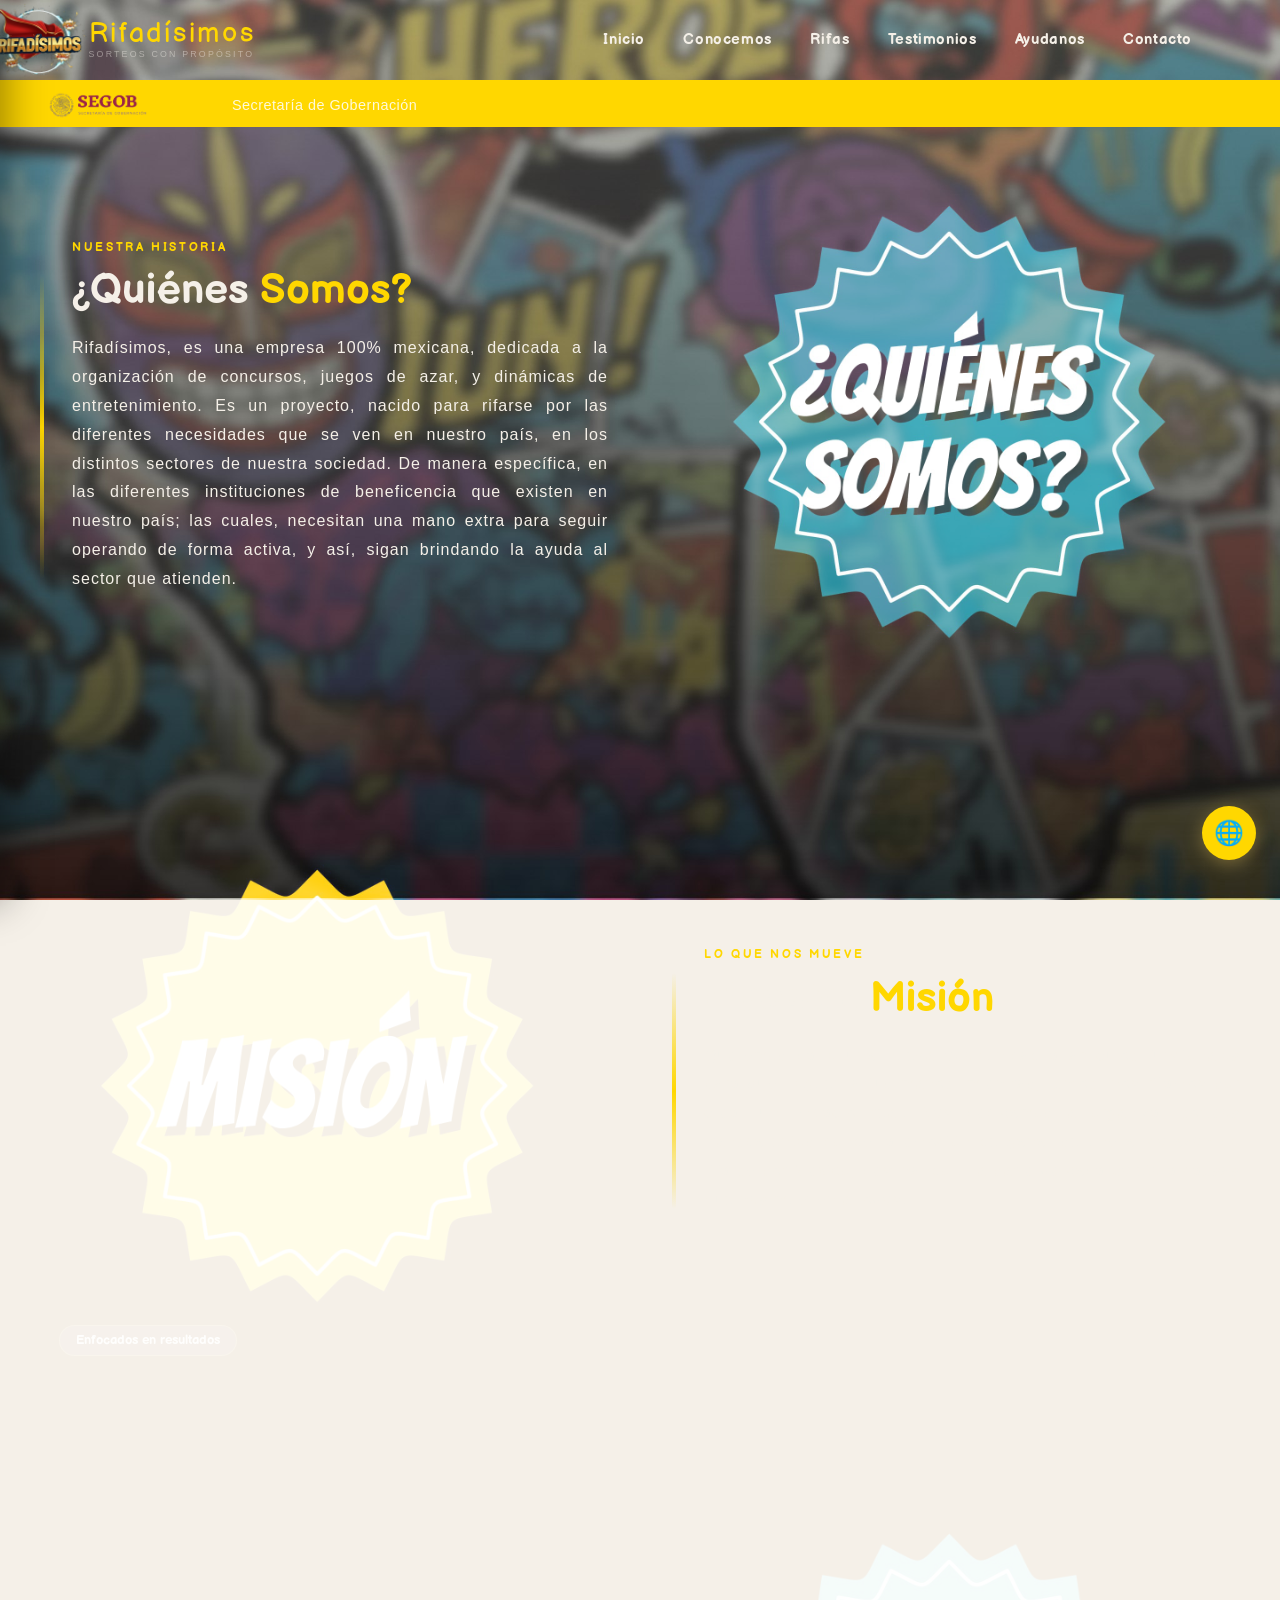
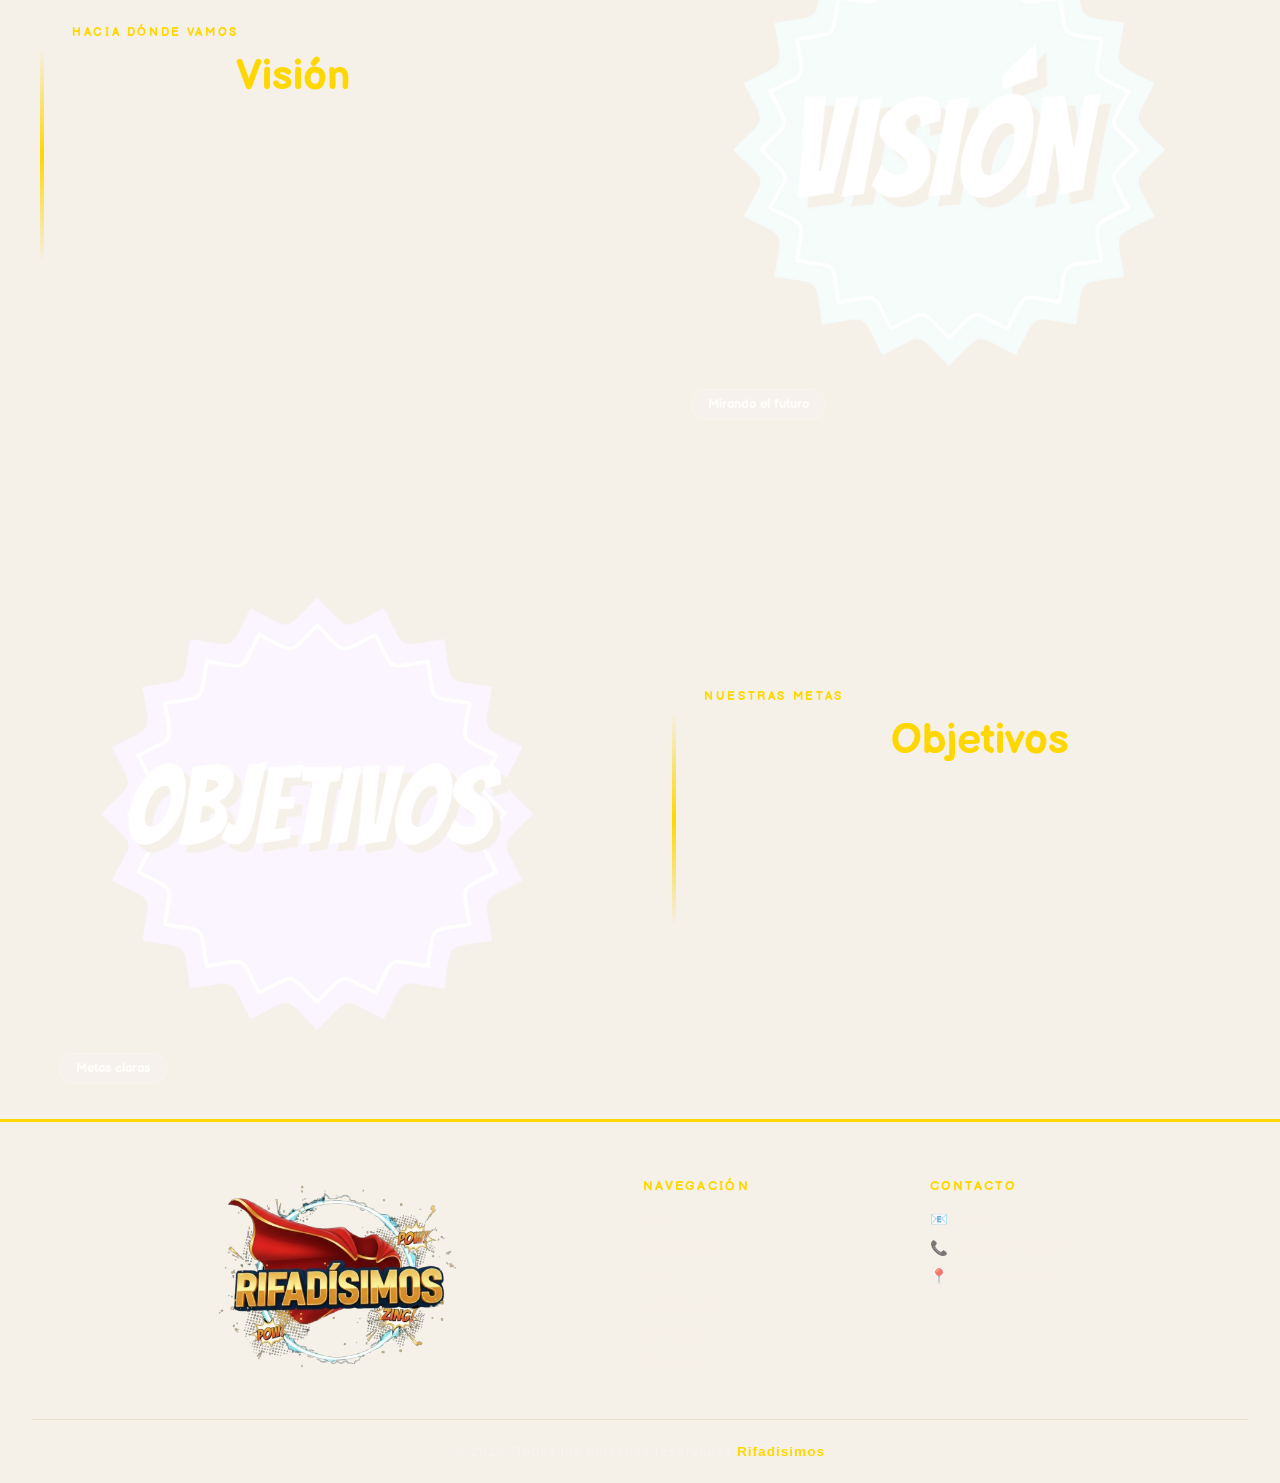
==== commit c298c0aa: "Segimiento" ====
--- a/conocemos.html
+++ b/conocemos.html
@@ -58,14 +58,14 @@
     </nav>
     <div class="drawer-footer">© 2026 Rifadisimos</div>
   </div>
-  <div class="info-bar">
+<div class="info-bar">
     <div class="info-bar-track">
       <div class="info-bar-content" id="infoContent">
-        <img src="assets/image/SEGOB.jpg" style="height:28px; mix-blend-mode:screen;">
+        <img src="assets/image/SEGOB.png" style="height:28px; mix-blend-mode:screen;">
         <span class="info-item"> Secretaría de Gobernación<strong></strong></span>
-        <img src="assets/image/SEGOB.jpg" style="height:28px; mix-blend-mode:screen;">
+        <img src="assets/image/SEGOB.png" style="height:28px; mix-blend-mode:screen;">
         <span class="info-item"> Secretaría de Gobernación<strong></strong></span>
-        <img src="assets/image/SEGOB.jpg" style="height:28px; mix-blend-mode:screen;">
+        <img src="assets/image/SEGOB.png" style="height:28px; mix-blend-mode:screen;">
         <span class="info-item"> Secretaría de Gobernación<strong></strong></span>
       </div>
     </div>
--- a/assets/styles.css
+++ b/assets/styles.css
@@ -7,7 +7,7 @@
   }
 
   :root {
-      --gold: #ecd050;
+      --gold: #FFD700;
       --dark: #1a1a2e;
       --dark2: #16213e;
       --accent: #e94560;
@@ -792,13 +792,11 @@
   .info-bar {
       width: 100%;
       height: 44px;
-      background: linear-gradient(90deg, #000000 0%, #000000 100%);
-      border: 1px solid rgba(0, 229, 255, 0.2);
+      background: linear-gradient(90deg, var(--gold) 0%,var(--gold)  100%);
       display: flex;
       align-items: center;
       overflow: hidden;
       position: relative;
-      box-shadow: 0 0 20px rgba(0, 229, 255, 0.08);
   }
 
   .info-bar-track {
@@ -807,7 +805,7 @@
       height: 100%;
       display: flex;
       align-items: center;
-      mask-image: linear-gradient(90deg, transparent 0%, black 3%, black 97%, transparent 100%);
+      mask-image: linear-gradient(90deg, transparent 0%, rgba(14, 14, 14, 0.856) 3%, black 97%, transparent 100%);
       -webkit-mask-image: linear-gradient(90deg, transparent 0%, black 3%, black 97%, transparent 100%);
   }
 
@@ -1914,7 +1912,7 @@
       .description p {
           font-family: 'Balsamiq Sans', cursive;
           margin-top: 0px;
-          color: #000;
+          color: #ffffff;
           font-size: 24px;
           text-align: justify;
 
@@ -2200,7 +2198,7 @@
   }
 
   .social-row:hover .lb-tt {
-      box-shadow: 0 0 28px rgba(105, 201, 208, 0.5);
+      box-shadow: 0 0 28px rgba(0, 0, 0, 0.5);
   }
 
   .social-info {
@@ -2247,7 +2245,7 @@
       align-items: center;
       gap: 8px;
       background: linear-gradient(135deg, rgba(0, 212, 232, 0.09), rgba(255, 215, 0, 0.06));
-      border: 1.5px solid rgba(0, 212, 232, 0.25);
+      border: 1.5px solid rgba(46, 85, 88, 0.25);
       border-radius: 999px;
       padding: 7px 20px;
       color: var(--gold);
@@ -2280,7 +2278,6 @@
       }
   }
 
-  /* RESPONSIVE */
   @media (max-width: 700px) {
       .card {
           grid-template-columns: 1fr;
@@ -2290,7 +2287,6 @@
       .left-panel {
           min-height: 260px;
           border-right: none;
-          border-bottom: 2px solid rgba(255, 215, 0, 0.18);
       }
 
       .right-panel {
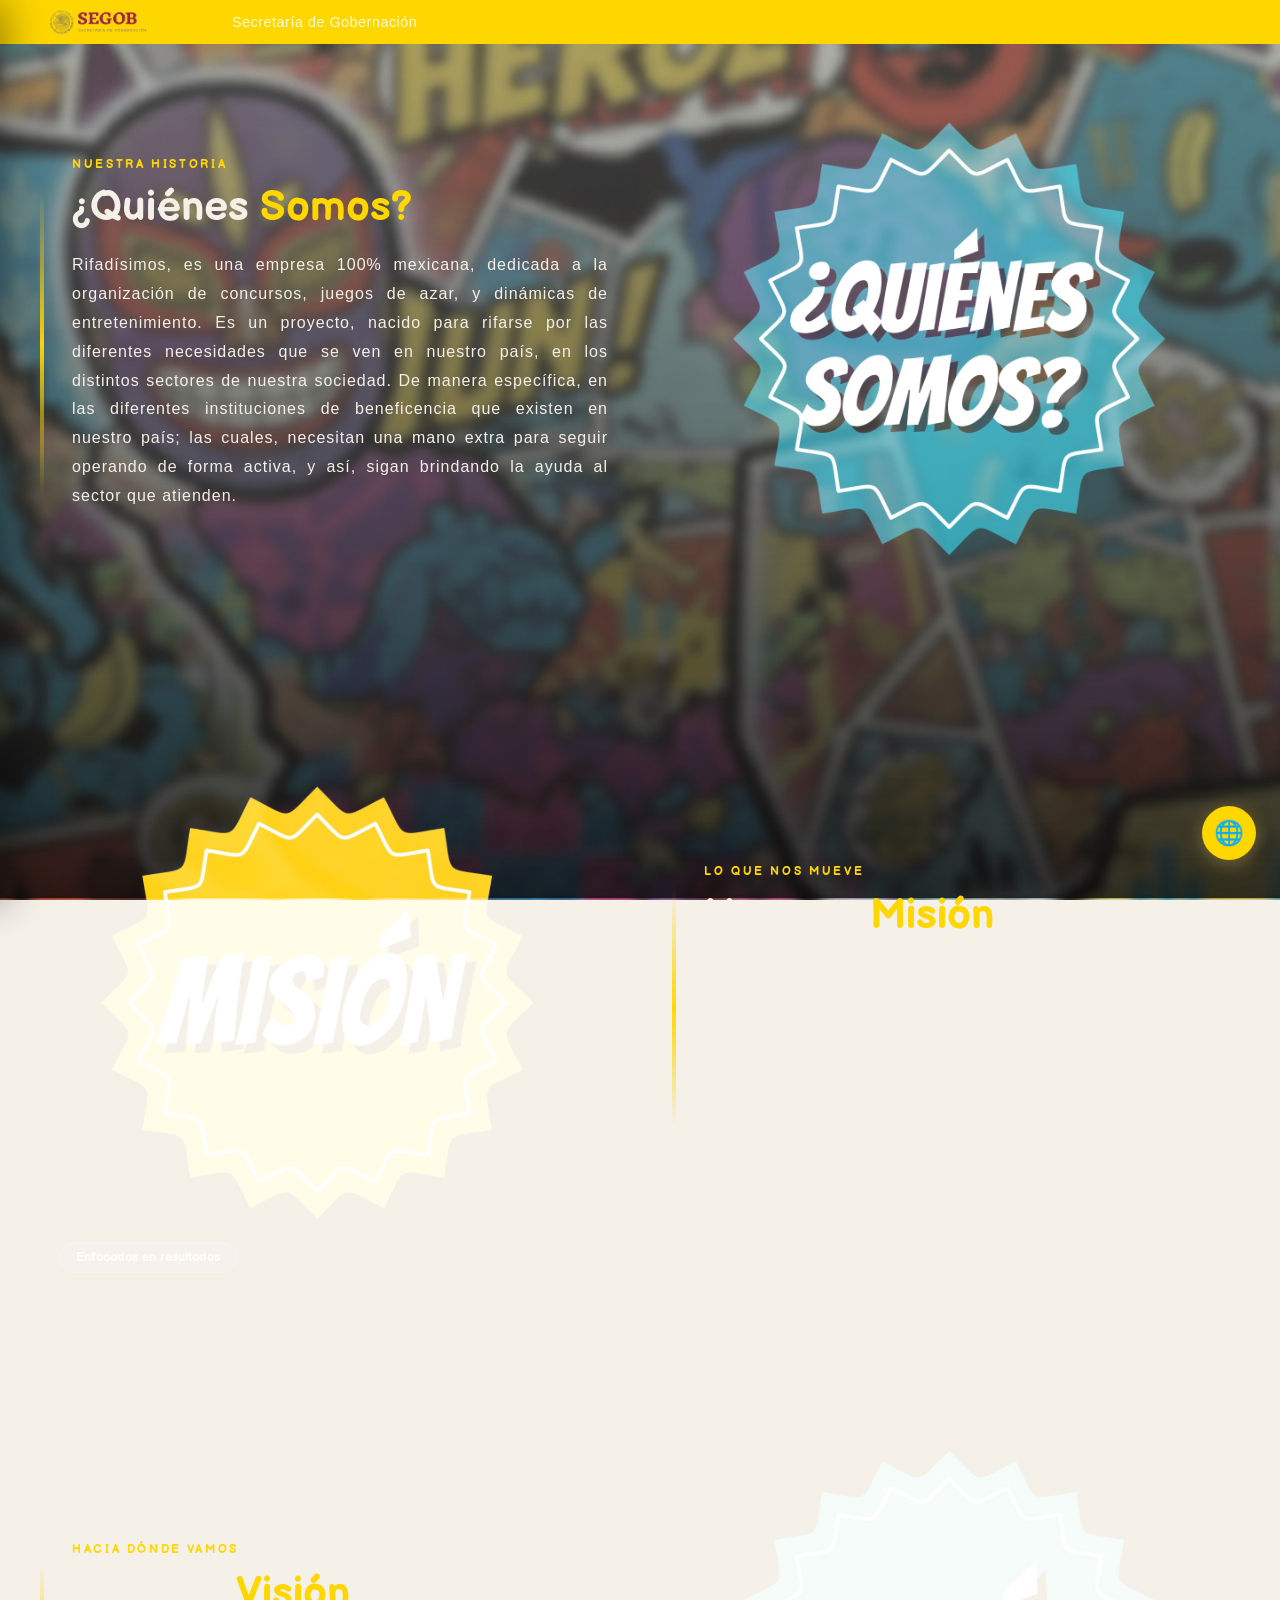
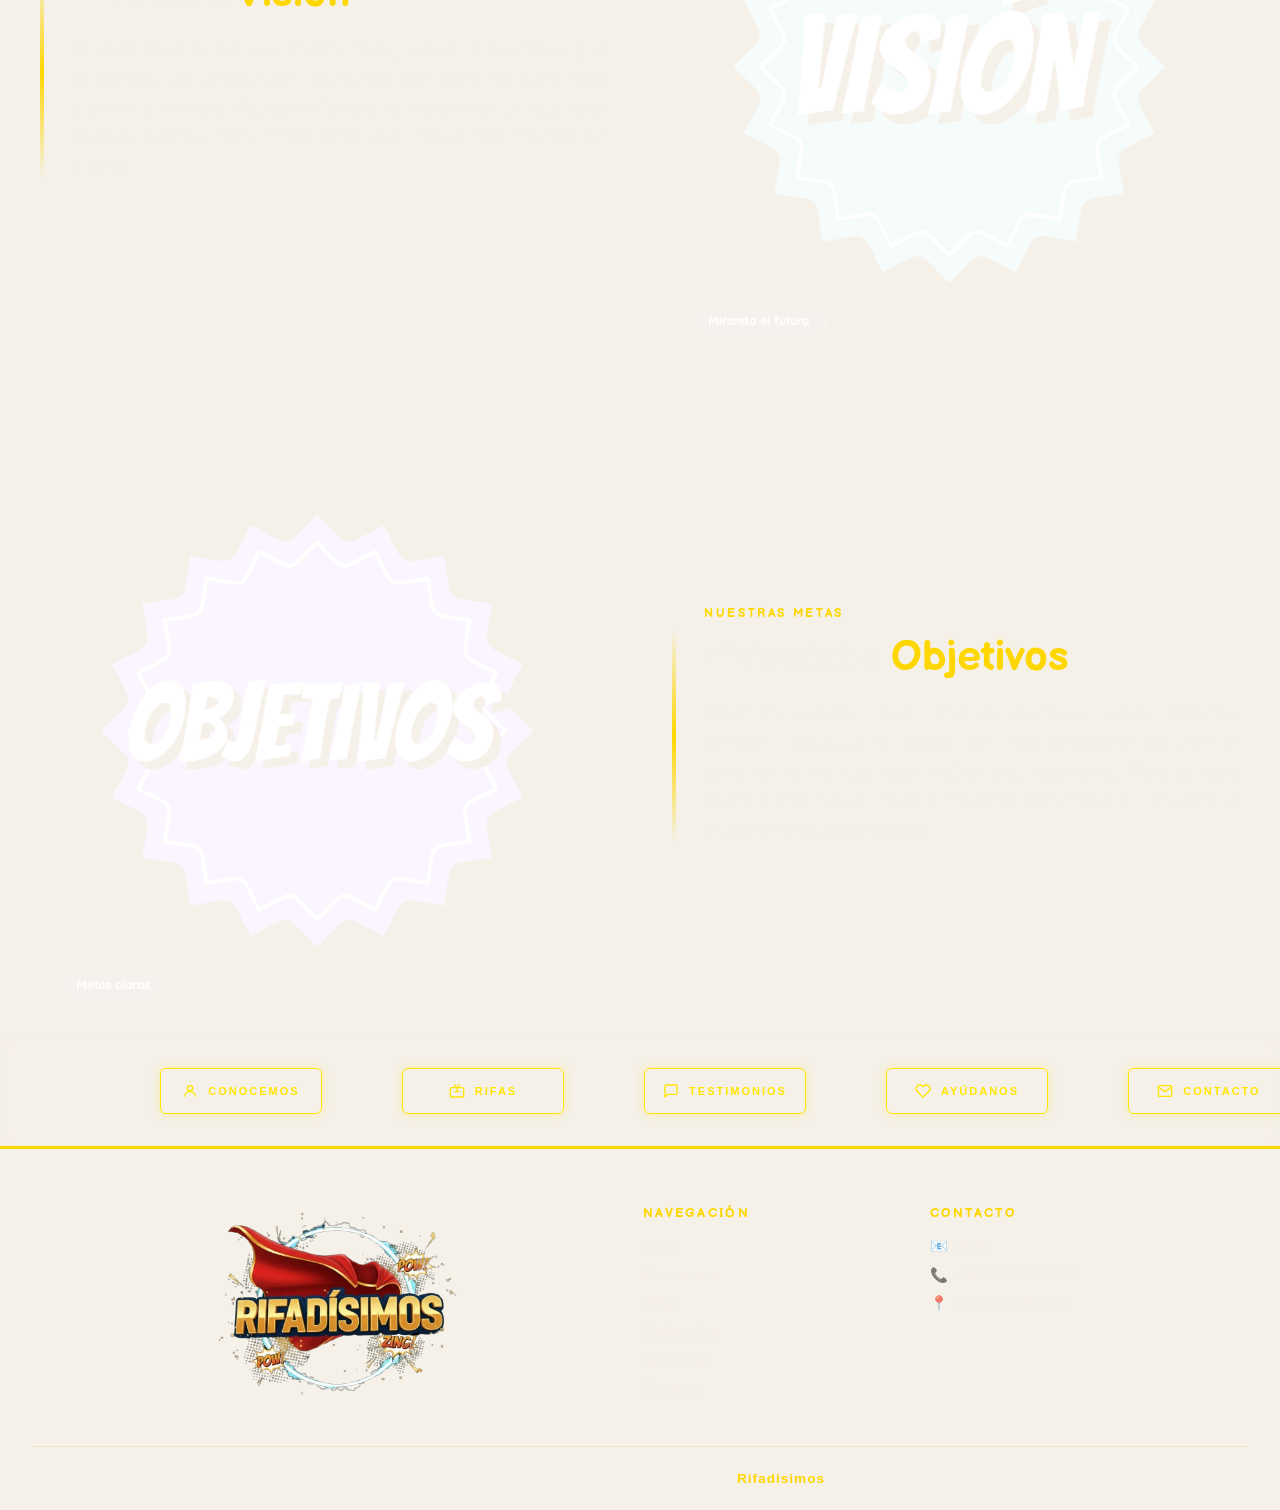
==== commit e8a34084: "Seguiemiento" ====
--- a/conocemos.html
+++ b/conocemos.html
@@ -58,7 +58,7 @@
     </nav>
     <div class="drawer-footer">© 2026 Rifadisimos</div>
   </div>
-<div class="info-bar">
+  <div class="info-bar">
     <div class="info-bar-track">
       <div class="info-bar-content" id="infoContent">
         <img src="assets/image/SEGOB.png" style="height:28px; mix-blend-mode:screen;">
@@ -143,6 +143,51 @@
     </div>
   </section>
 
+
+  <!-- Botones de navegacion -->
+
+  <section class="nav-buttons">
+
+    <a href="conocemos.html" class="btn-nav btn-2">
+      <svg viewBox="0 0 24 24">
+        <circle cx="12" cy="8" r="4" />
+        <path d="M4 20c0-4 3.6-7 8-7s8 3 8 7" />
+      </svg>
+      <span>Conocemos</span>
+    </a>
+
+    <a href="#rifas" class="btn-nav btn-3">
+      <svg viewBox="0 0 24 24">
+        <rect x="2" y="7" width="20" height="14" rx="2" />
+        <path d="M16 3l-4 4-4-4M12 7v6M9 13h6" />
+      </svg>
+      <span>Rifas</span>
+    </a>
+
+    <a href="#testimonios" class="btn-nav btn-4">
+      <svg viewBox="0 0 24 24">
+        <path d="M21 15a2 2 0 01-2 2H7l-4 4V5a2 2 0 012-2h14a2 2 0 012 2z" />
+      </svg>
+      <span>Testimonios</span>
+    </a>
+
+    <a href="instituciones.html" class="btn-nav btn-5">
+      <svg viewBox="0 0 24 24">
+        <path
+          d="M20.84 4.61a5.5 5.5 0 00-7.78 0L12 5.67l-1.06-1.06a5.5 5.5 0 00-7.78 7.78L12 21.23l8.84-8.84a5.5 5.5 0 000-7.78z" />
+      </svg>
+      <span>Ayúdanos</span>
+    </a>
+
+    <a href="contacto.html" class="btn-nav btn-6">
+      <svg viewBox="0 0 24 24">
+        <path d="M4 4h16a2 2 0 012 2v12a2 2 0 01-2 2H4a2 2 0 01-2-2V6a2 2 0 012-2z" />
+        <polyline points="22,6 12,13 2,6" />
+      </svg>
+      <span>Contacto</span>
+    </a>
+
+  </section>
   <!--Footer-->
   <footer id="contacto">
     <div class="footer-inner">
@@ -197,6 +242,7 @@
     </button>
   </div>
 
+
   <script>
     const hamburger = document.getElementById('hamburger');
     const drawer = document.getElementById('drawer');
--- a/assets/styles.css
+++ b/assets/styles.css
@@ -65,6 +65,7 @@
       z-index: 1000;
       background-blend-mode: multiply;
       border-bottom: 3px solid var(--gold);
+      display: none;
   }
 
   header::before {
@@ -371,6 +372,8 @@
   .about-text {
       padding-left: 2rem;
       position: relative;
+      animation: fadeRight 0.5s 0.25s both;
+
   }
 
   .about-text::before {
@@ -422,6 +425,7 @@
       margin-bottom: 1.2rem;
   }
 
+
   .about-text h2 em {
       font-style: normal;
       color: var(--gold);
@@ -434,6 +438,7 @@
       margin-bottom: 1.5rem;
       text-align: justify;
   }
+
 
   .about-list {
       list-style: none;
@@ -792,7 +797,7 @@
   .info-bar {
       width: 100%;
       height: 44px;
-      background: linear-gradient(90deg, var(--gold) 0%,var(--gold)  100%);
+      background: linear-gradient(90deg, var(--gold) 0%, var(--gold) 100%);
       display: flex;
       align-items: center;
       overflow: hidden;
@@ -886,7 +891,6 @@
       display: grid;
       grid-template-columns: 1fr 1.1fr 1fr;
       position: relative;
-      box-shadow: 0 8px 60px rgba(0, 0, 0, 0.7);
       border: 1px solid rgba(255, 255, 255, 0.08);
       background-image: var(--img);
       background-size: cover;
@@ -1191,6 +1195,7 @@
       overflow: hidden;
       background-image: var(--img);
       padding: 1rem 1rem;
+      border: none;
       background-size: cover;
       background-attachment: fixed;
       background-position: center top;
@@ -1271,7 +1276,7 @@
   }
 
   .title {
-      font-family: 'Pirata One', cursive;
+      font-family: 'Pinata Marks Rough', cursive;
       font-size: clamp(2.2rem, 6vw, 3.8rem);
       color: #14a8c8;
       text-shadow: 3px 3px 0 #0d7a96, -1px -1px 0 rgba(0, 0, 0, 0.15);
@@ -1282,7 +1287,7 @@
   }
 
   .subtitle {
-      font-family: 'Pinata Marks Rough', cursive;
+      font-family: 'Balsamiq Sans', cursive;
       font-size: clamp(1.3rem, 3.5vw, 2.2rem);
       color: #1ab3d4;
       letter-spacing: 0.04em;
@@ -1642,6 +1647,7 @@
       .banner {
           height: 700px;
           grid-template-columns: 1fr;
+          border: none;
           grid-template-rows: auto auto auto;
       }
 
@@ -1931,7 +1937,7 @@
 
       .subtitle {
           font-family: 'Pinata Marks Rough', cursive;
-          font-size: clamp(1.3rem, 3.5vw, 2.2rem);
+          font-size: clamp(3.3rem, 3.5vw, 2.2rem);
           color: #1ab3d4;
           letter-spacing: 0.04em;
           display: block;
@@ -2008,7 +2014,6 @@
   .left-panel {
       position: relative;
       overflow: hidden;
-      min-height: 100%;
       /* Aquí puedes colocar tu imagen, video, o cualquier contenido */
   }
 
@@ -2129,13 +2134,13 @@
 
   .social-row:nth-child(4) {
       animation-delay: 0.8s;
-      --glow:var(--dark);
+      --glow: var(--dark);
   }
 
   @keyframes rowIn {
       from {
           opacity: 0;
-          transform: translateX(22px);
+          transform: translateX(10px);
       }
 
       to {
@@ -2292,4 +2297,197 @@
       .right-panel {
           padding: 26px 20px 22px;
       }
+  }
+
+
+
+
+  /* Botones de navegacion */
+  :root {
+      --neon-cyan: #00f0ff;
+      --neon-pink: #ff2d78;
+      --neon-green: #00ff99;
+      --neon-yellow: #ffe600;
+      --neon-purple: #bf00ff;
+      --neon-orange: #ff6a00;
+      --bg: #080c14;
+  }
+
+
+
+
+  .nav-buttons {
+      display: flex;
+      gap: 80px;
+      backdrop-filter: blur(8px);
+      background-image: var(--img);
+      padding: 2rem 10rem;
+      background-size: cover;
+      background-attachment: fixed;
+      background-position: center top;
+  }
+
+
+
+  /* ── Botón base ── */
+  .btn-nav {
+      position: relative;
+      display: flex;
+      align-items: center;
+      justify-content: center;
+      gap: 10px;
+      padding: 14px 80px;
+      font-family: 'Orbitron', sans-serif;
+      font-size: 11px;
+      font-weight: 700;
+      letter-spacing: 2px;
+      text-transform: uppercase;
+      text-decoration: none;
+      border-radius: 6px;
+      border: 1px solid currentColor;
+      overflow: hidden;
+      cursor: pointer;
+      width: 100%;
+      transition: color 0.4s ease, box-shadow 0.4s ease, transform 0.2s ease;
+      opacity: 0;
+      transform: translateY(16px);
+      animation: fadeUp 0.5s ease forwards;
+  }
+
+  /* En pantallas grandes: tamaño automático */
+  @media (max-width: 560px) {
+
+      .nav-buttons {
+          flex-direction: row;
+          flex-wrap: wrap;
+          justify-content: center;
+      }
+
+      .btn-nav {
+          position: relative;
+          display: flex;
+          align-items: center;
+          justify-content: center;
+          gap: 10px;
+          padding: 15px 100%;
+          font-size: 13px;
+          font-weight: 700;
+          letter-spacing: 5px;
+          text-transform: uppercase;
+          text-decoration: none;
+          border-radius: 6px;
+          border: 1px solid currentColor;
+          overflow: hidden;
+          cursor: pointer;
+          width: 100%;
+          transition: color 0.4s ease, box-shadow 0.4s ease, transform 0.2s ease;
+          opacity: 0;
+          transform: translateY(16px);
+          animation: fadeUp 0.5s ease forwards;
+      }
+  }
+
+  /* Relleno que sube desde abajo */
+  .btn-nav::before {
+      content: '';
+      position: absolute;
+      bottom: -100%;
+      left: 0;
+      width: 100%;
+      height: 100%;
+      background: currentColor;
+      transition: bottom 0.35s cubic-bezier(0.25, 0.46, 0.45, 0.94);
+      z-index: 0;
+      color: #d6c80644;
+  }
+
+  .btn-nav:hover::before {
+      bottom: 0;
+  }
+
+  .btn-nav svg,
+  .btn-nav span {
+      position: relative;
+      z-index: 1;
+      transition: color 0.3s ease;
+  }
+
+  .btn-nav:hover {
+      color: var(--white);
+      transform: translateY(-3px);
+      border-color: var(--gold);
+  }
+
+  .btn-nav:hover svg {
+      color: var(--white);
+  }
+
+  .btn-nav:active {
+      transform: translateY(0) scale(0.97);
+  }
+
+  /* ── Colores individuales ── */
+  .btn-1,
+  .btn-2,
+  .btn-3,
+  .btn-4,
+  .btn-5,
+  .btn-6 {
+      color: var(--neon-yellow);
+      box-shadow: 0 0 10px rgba(255, 230, 0, 0.3);
+  }
+
+
+
+  .btn-1:hover,
+  .btn-2:hover,
+  .btn-3:hover,
+  .btn-4:hover,
+  .btn-5:hover,
+  .btn-6:hover {
+      box-shadow: 0 0 22px rgba(255, 230, 0, 0.486), 0 0 50px rgba(255, 230, 0, 0.3);
+  }
+
+  /* ── Entrada escalonada ── */
+  .btn-nav:nth-child(1) {
+      animation-delay: 0.05s;
+  }
+
+  .btn-nav:nth-child(2) {
+      animation-delay: 0.12s;
+  }
+
+  .btn-nav:nth-child(3) {
+      animation-delay: 0.19s;
+  }
+
+  .btn-nav:nth-child(4) {
+      animation-delay: 0.26s;
+  }
+
+  .btn-nav:nth-child(5) {
+      animation-delay: 0.33s;
+  }
+
+  .btn-nav:nth-child(6) {
+      animation-delay: 0.40s;
+  }
+
+  @keyframes fadeUp {
+      to {
+          opacity: 1;
+          transform: translateY(0);
+      }
+  }
+
+  /* ── SVG íconos ── */
+  .btn-nav svg {
+      width: 16px;
+      height: 16px;
+      fill: none;
+      stroke: currentColor;
+      stroke-width: 2;
+      stroke-linecap: round;
+      stroke-linejoin: round;
+      flex-shrink: 0;
   }
